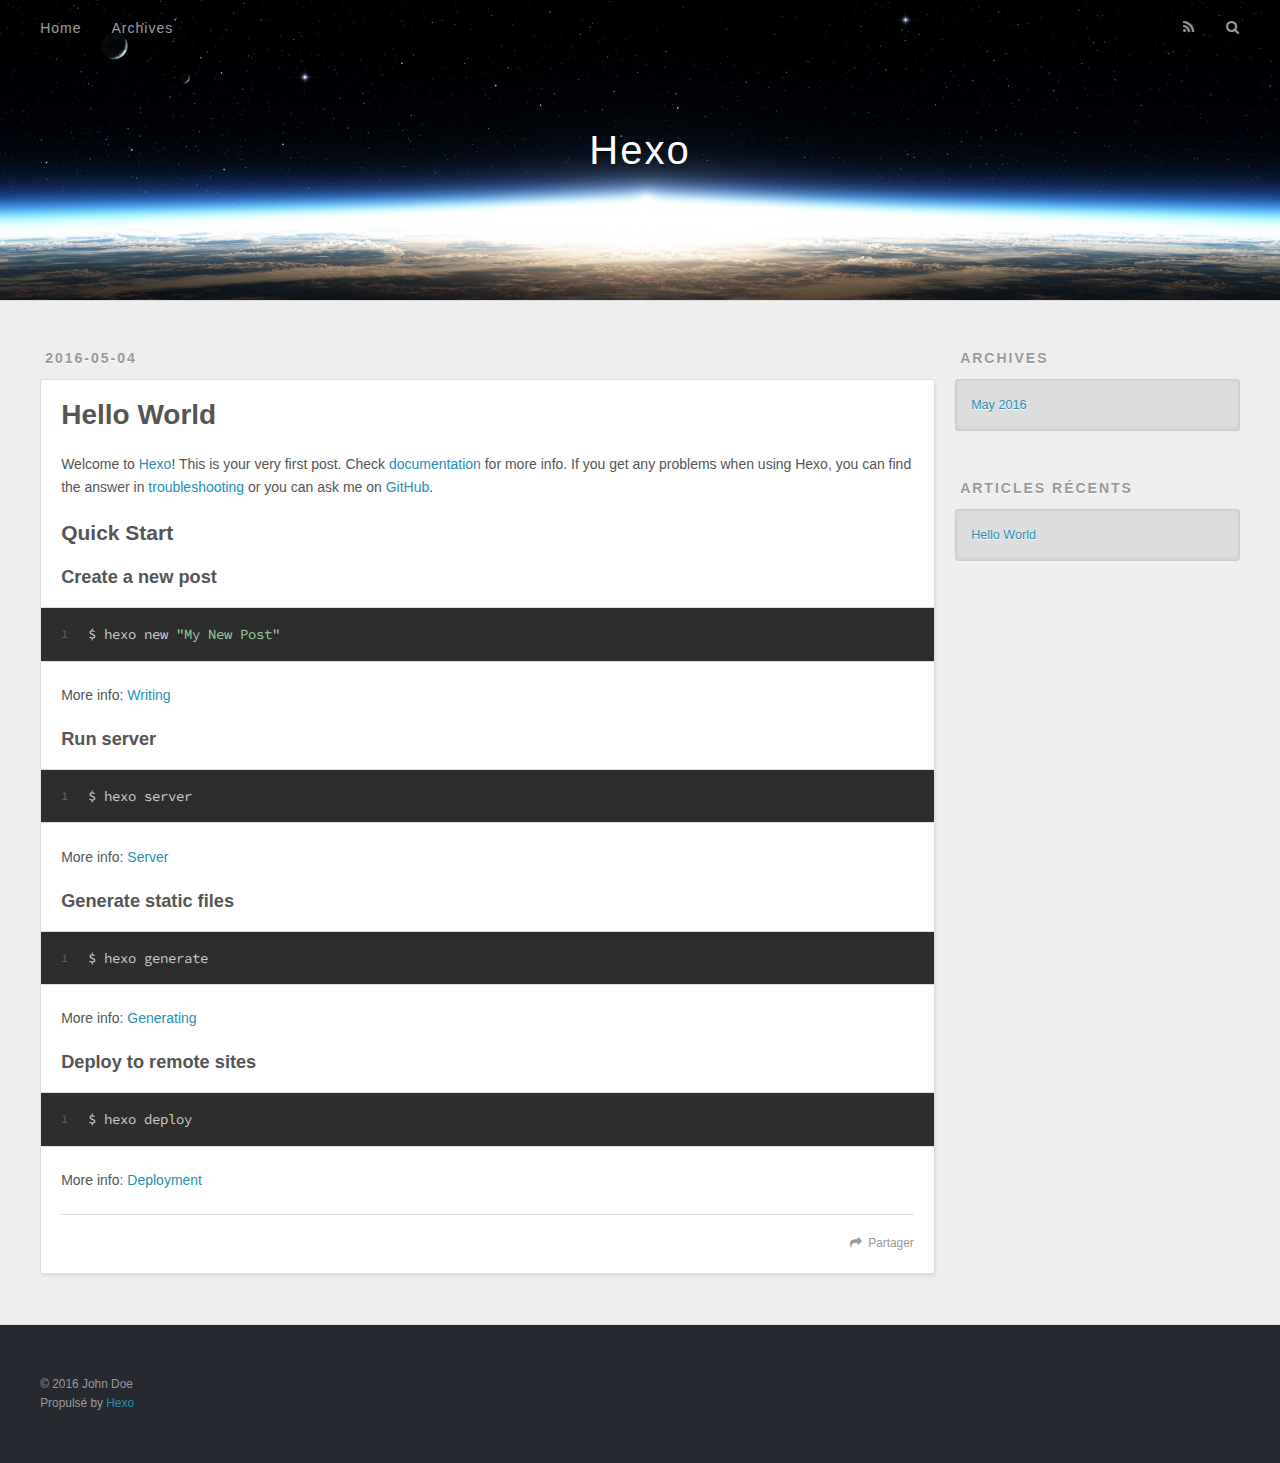
==== index.html @ 650a5515 "Site updated: 2016-05-29 15:48:49" ====
<!DOCTYPE html>
<html>
<head>
  <meta charset="utf-8">
  
  <title>Hexo</title>
  <meta name="viewport" content="width=device-width, initial-scale=1, maximum-scale=1">
  <meta name="description">
<meta property="og:type" content="website">
<meta property="og:title" content="Hexo">
<meta property="og:url" content="http://yoursite.com/index.html">
<meta property="og:site_name" content="Hexo">
<meta property="og:description">
<meta name="twitter:card" content="summary">
<meta name="twitter:title" content="Hexo">
<meta name="twitter:description">
  
    <link rel="alternate" href="/atom.xml" title="Hexo" type="application/atom+xml">
  
  
    <link rel="icon" href="/favicon.png">
  
  
    <link href="//fonts.googleapis.com/css?family=Source+Code+Pro" rel="stylesheet" type="text/css">
  
  <link rel="stylesheet" href="/css/style.css">
  

</head>

<body>
  <div id="container">
    <div id="wrap">
      <header id="header">
  <div id="banner"></div>
  <div id="header-outer" class="outer">
    <div id="header-title" class="inner">
      <h1 id="logo-wrap">
        <a href="/" id="logo">Hexo</a>
      </h1>
      
    </div>
    <div id="header-inner" class="inner">
      <nav id="main-nav">
        <a id="main-nav-toggle" class="nav-icon"></a>
        
          <a class="main-nav-link" href="/">Home</a>
        
          <a class="main-nav-link" href="/archives">Archives</a>
        
      </nav>
      <nav id="sub-nav">
        
          <a id="nav-rss-link" class="nav-icon" href="/atom.xml" title="Flux RSS"></a>
        
        <a id="nav-search-btn" class="nav-icon" title="Rechercher"></a>
      </nav>
      <div id="search-form-wrap">
        <form action="//google.com/search" method="get" accept-charset="UTF-8" class="search-form"><input type="search" name="q" results="0" class="search-form-input" placeholder="Search"><button type="submit" class="search-form-submit">&#xF002;</button><input type="hidden" name="sitesearch" value="http://yoursite.com"></form>
      </div>
    </div>
  </div>
</header>
      <div class="outer">
        <section id="main">
  
    <article id="post-hello-world" class="article article-type-post" itemscope itemprop="blogPost">
  <div class="article-meta">
    <a href="/2016/05/04/hello-world/" class="article-date">
  <time datetime="2016-05-04T13:28:54.940Z" itemprop="datePublished">2016-05-04</time>
</a>
    
  </div>
  <div class="article-inner">
    
    
      <header class="article-header">
        
  
    <h1 itemprop="name">
      <a class="article-title" href="/2016/05/04/hello-world/">Hello World</a>
    </h1>
  

      </header>
    
    <div class="article-entry" itemprop="articleBody">
      
        <p>Welcome to <a href="https://hexo.io/" target="_blank" rel="external">Hexo</a>! This is your very first post. Check <a href="https://hexo.io/docs/" target="_blank" rel="external">documentation</a> for more info. If you get any problems when using Hexo, you can find the answer in <a href="https://hexo.io/docs/troubleshooting.html" target="_blank" rel="external">troubleshooting</a> or you can ask me on <a href="https://github.com/hexojs/hexo/issues" target="_blank" rel="external">GitHub</a>.</p>
<h2 id="Quick-Start"><a href="#Quick-Start" class="headerlink" title="Quick Start"></a>Quick Start</h2><h3 id="Create-a-new-post"><a href="#Create-a-new-post" class="headerlink" title="Create a new post"></a>Create a new post</h3><figure class="highlight bash"><table><tr><td class="gutter"><pre><span class="line">1</span><br></pre></td><td class="code"><pre><span class="line">$ hexo new <span class="string">"My New Post"</span></span><br></pre></td></tr></table></figure>
<p>More info: <a href="https://hexo.io/docs/writing.html" target="_blank" rel="external">Writing</a></p>
<h3 id="Run-server"><a href="#Run-server" class="headerlink" title="Run server"></a>Run server</h3><figure class="highlight bash"><table><tr><td class="gutter"><pre><span class="line">1</span><br></pre></td><td class="code"><pre><span class="line">$ hexo server</span><br></pre></td></tr></table></figure>
<p>More info: <a href="https://hexo.io/docs/server.html" target="_blank" rel="external">Server</a></p>
<h3 id="Generate-static-files"><a href="#Generate-static-files" class="headerlink" title="Generate static files"></a>Generate static files</h3><figure class="highlight bash"><table><tr><td class="gutter"><pre><span class="line">1</span><br></pre></td><td class="code"><pre><span class="line">$ hexo generate</span><br></pre></td></tr></table></figure>
<p>More info: <a href="https://hexo.io/docs/generating.html" target="_blank" rel="external">Generating</a></p>
<h3 id="Deploy-to-remote-sites"><a href="#Deploy-to-remote-sites" class="headerlink" title="Deploy to remote sites"></a>Deploy to remote sites</h3><figure class="highlight bash"><table><tr><td class="gutter"><pre><span class="line">1</span><br></pre></td><td class="code"><pre><span class="line">$ hexo deploy</span><br></pre></td></tr></table></figure>
<p>More info: <a href="https://hexo.io/docs/deployment.html" target="_blank" rel="external">Deployment</a></p>

      
    </div>
    <footer class="article-footer">
      <a data-url="http://yoursite.com/2016/05/04/hello-world/" data-id="ciosabc9r0000k8n1wrj9qst2" class="article-share-link">Partager</a>
      
      
    </footer>
  </div>
  
</article>


  

</section>
        
          <aside id="sidebar">
  
    

  
    

  
    
  
    
  <div class="widget-wrap">
    <h3 class="widget-title">Archives</h3>
    <div class="widget">
      <ul class="archive-list"><li class="archive-list-item"><a class="archive-list-link" href="/archives/2016/05/">May 2016</a></li></ul>
    </div>
  </div>


  
    
  <div class="widget-wrap">
    <h3 class="widget-title">Articles récents</h3>
    <div class="widget">
      <ul>
        
          <li>
            <a href="/2016/05/04/hello-world/">Hello World</a>
          </li>
        
      </ul>
    </div>
  </div>

  
</aside>
        
      </div>
      <footer id="footer">
  
  <div class="outer">
    <div id="footer-info" class="inner">
      &copy; 2016 John Doe<br>
      Propulsé by <a href="http://hexo.io/" target="_blank">Hexo</a>
    </div>
  </div>
</footer>
    </div>
    <nav id="mobile-nav">
  
    <a href="/" class="mobile-nav-link">Home</a>
  
    <a href="/archives" class="mobile-nav-link">Archives</a>
  
</nav>
    

<script src="//ajax.googleapis.com/ajax/libs/jquery/2.0.3/jquery.min.js"></script>


  <link rel="stylesheet" href="/fancybox/jquery.fancybox.css">
  <script src="/fancybox/jquery.fancybox.pack.js"></script>


<script src="/js/script.js"></script>

  </div>
</body>
</html>
---- css/style.css ----
body {
  width: 100%;
}
body:before,
body:after {
  content: "";
  display: table;
}
body:after {
  clear: both;
}
html,
body,
div,
span,
applet,
object,
iframe,
h1,
h2,
h3,
h4,
h5,
h6,
p,
blockquote,
pre,
a,
abbr,
acronym,
address,
big,
cite,
code,
del,
dfn,
em,
img,
ins,
kbd,
q,
s,
samp,
small,
strike,
strong,
sub,
sup,
tt,
var,
dl,
dt,
dd,
ol,
ul,
li,
fieldset,
form,
label,
legend,
table,
caption,
tbody,
tfoot,
thead,
tr,
th,
td {
  margin: 0;
  padding: 0;
  border: 0;
  outline: 0;
  font-weight: inherit;
  font-style: inherit;
  font-family: inherit;
  font-size: 100%;
  vertical-align: baseline;
}
body {
  line-height: 1;
  color: #000;
  background: #fff;
}
ol,
ul {
  list-style: none;
}
table {
  border-collapse: separate;
  border-spacing: 0;
  vertical-align: middle;
}
caption,
th,
td {
  text-align: left;
  font-weight: normal;
  vertical-align: middle;
}
a img {
  border: none;
}
input,
button {
  margin: 0;
  padding: 0;
}
input::-moz-focus-inner,
button::-moz-focus-inner {
  border: 0;
  padding: 0;
}
@font-face {
  font-family: FontAwesome;
  font-style: normal;
  font-weight: normal;
  src: url("fonts/fontawesome-webfont.eot?v=#4.0.3");
  src: url("fonts/fontawesome-webfont.eot?#iefix&v=#4.0.3") format("embedded-opentype"), url("fonts/fontawesome-webfont.woff?v=#4.0.3") format("woff"), url("fonts/fontawesome-webfont.ttf?v=#4.0.3") format("truetype"), url("fonts/fontawesome-webfont.svg#fontawesomeregular?v=#4.0.3") format("svg");
}
html,
body,
#container {
  height: 100%;
}
body {
  background: #eee;
  font: 14px "Helvetica Neue", Helvetica, Arial, sans-serif;
  -webkit-text-size-adjust: 100%;
}
.outer {
  max-width: 1220px;
  margin: 0 auto;
  padding: 0 20px;
}
.outer:before,
.outer:after {
  content: "";
  display: table;
}
.outer:after {
  clear: both;
}
.inner {
  display: inline;
  float: left;
  width: 98.33333333333333%;
  margin: 0 0.833333333333333%;
}
.left,
.alignleft {
  float: left;
}
.right,
.alignright {
  float: right;
}
.clear {
  clear: both;
}
#container {
  position: relative;
}
.mobile-nav-on {
  overflow: hidden;
}
#wrap {
  height: 100%;
  width: 100%;
  position: absolute;
  top: 0;
  left: 0;
  -webkit-transition: 0.2s ease-out;
  -moz-transition: 0.2s ease-out;
  -ms-transition: 0.2s ease-out;
  transition: 0.2s ease-out;
  z-index: 1;
  background: #eee;
}
.mobile-nav-on #wrap {
  left: 280px;
}
@media screen and (min-width: 768px) {
  #main {
    display: inline;
    float: left;
    width: 73.33333333333333%;
    margin: 0 0.833333333333333%;
  }
}
.article-date,
.article-category-link,
.archive-year,
.widget-title {
  text-decoration: none;
  text-transform: uppercase;
  letter-spacing: 2px;
  color: #999;
  margin-bottom: 1em;
  margin-left: 5px;
  line-height: 1em;
  text-shadow: 0 1px #fff;
  font-weight: bold;
}
.article-inner,
.archive-article-inner {
  background: #fff;
  -webkit-box-shadow: 1px 2px 3px #ddd;
  box-shadow: 1px 2px 3px #ddd;
  border: 1px solid #ddd;
  -webkit-border-radius: 3px;
  border-radius: 3px;
}
.article-entry h1,
.widget h1 {
  font-size: 2em;
}
.article-entry h2,
.widget h2 {
  font-size: 1.5em;
}
.article-entry h3,
.widget h3 {
  font-size: 1.3em;
}
.article-entry h4,
.widget h4 {
  font-size: 1.2em;
}
.article-entry h5,
.widget h5 {
  font-size: 1em;
}
.article-entry h6,
.widget h6 {
  font-size: 1em;
  color: #999;
}
.article-entry hr,
.widget hr {
  border: 1px dashed #ddd;
}
.article-entry strong,
.widget strong {
  font-weight: bold;
}
.article-entry em,
.widget em,
.article-entry cite,
.widget cite {
  font-style: italic;
}
.article-entry sup,
.widget sup,
.article-entry sub,
.widget sub {
  font-size: 0.75em;
  line-height: 0;
  position: relative;
  vertical-align: baseline;
}
.article-entry sup,
.widget sup {
  top: -0.5em;
}
.article-entry sub,
.widget sub {
  bottom: -0.2em;
}
.article-entry small,
.widget small {
  font-size: 0.85em;
}
.article-entry acronym,
.widget acronym,
.article-entry abbr,
.widget abbr {
  border-bottom: 1px dotted;
}
.article-entry ul,
.widget ul,
.article-entry ol,
.widget ol,
.article-entry dl,
.widget dl {
  margin: 0 20px;
  line-height: 1.6em;
}
.article-entry ul ul,
.widget ul ul,
.article-entry ol ul,
.widget ol ul,
.article-entry ul ol,
.widget ul ol,
.article-entry ol ol,
.widget ol ol {
  margin-top: 0;
  margin-bottom: 0;
}
.article-entry ul,
.widget ul {
  list-style: disc;
}
.article-entry ol,
.widget ol {
  list-style: decimal;
}
.article-entry dt,
.widget dt {
  font-weight: bold;
}
#header {
  height: 300px;
  position: relative;
  border-bottom: 1px solid #ddd;
}
#header:before,
#header:after {
  content: "";
  position: absolute;
  left: 0;
  right: 0;
  height: 40px;
}
#header:before {
  top: 0;
  background: -webkit-linear-gradient(rgba(0,0,0,0.2), transparent);
  background: -moz-linear-gradient(rgba(0,0,0,0.2), transparent);
  background: -ms-linear-gradient(rgba(0,0,0,0.2), transparent);
  background: linear-gradient(rgba(0,0,0,0.2), transparent);
}
#header:after {
  bottom: 0;
  background: -webkit-linear-gradient(transparent, rgba(0,0,0,0.2));
  background: -moz-linear-gradient(transparent, rgba(0,0,0,0.2));
  background: -ms-linear-gradient(transparent, rgba(0,0,0,0.2));
  background: linear-gradient(transparent, rgba(0,0,0,0.2));
}
#header-outer {
  height: 100%;
  position: relative;
}
#header-inner {
  position: relative;
  overflow: hidden;
}
#banner {
  position: absolute;
  top: 0;
  left: 0;
  width: 100%;
  height: 100%;
  background: url("images/banner.jpg") center #000;
  -webkit-background-size: cover;
  -moz-background-size: cover;
  background-size: cover;
  z-index: -1;
}
#header-title {
  text-align: center;
  height: 40px;
  position: absolute;
  top: 50%;
  left: 0;
  margin-top: -20px;
}
#logo,
#subtitle {
  text-decoration: none;
  color: #fff;
  font-weight: 300;
  text-shadow: 0 1px 4px rgba(0,0,0,0.3);
}
#logo {
  font-size: 40px;
  line-height: 40px;
  letter-spacing: 2px;
}
#subtitle {
  font-size: 16px;
  line-height: 16px;
  letter-spacing: 1px;
}
#subtitle-wrap {
  margin-top: 16px;
}
#main-nav {
  float: left;
  margin-left: -15px;
}
.nav-icon,
.main-nav-link {
  float: left;
  color: #fff;
  opacity: 0.6;
  text-decoration: none;
  text-shadow: 0 1px rgba(0,0,0,0.2);
  -webkit-transition: opacity 0.2s;
  -moz-transition: opacity 0.2s;
  -ms-transition: opacity 0.2s;
  transition: opacity 0.2s;
  display: block;
  padding: 20px 15px;
}
.nav-icon:hover,
.main-nav-link:hover {
  opacity: 1;
}
.nav-icon {
  font-family: FontAwesome;
  text-align: center;
  font-size: 14px;
  width: 14px;
  height: 14px;
  padding: 20px 15px;
  position: relative;
  cursor: pointer;
}
.main-nav-link {
  font-weight: 300;
  letter-spacing: 1px;
}
@media screen and (max-width: 479px) {
  .main-nav-link {
    display: none;
  }
}
#main-nav-toggle {
  display: none;
}
#main-nav-toggle:before {
  content: "\f0c9";
}
@media screen and (max-width: 479px) {
  #main-nav-toggle {
    display: block;
  }
}
#sub-nav {
  float: right;
  margin-right: -15px;
}
#nav-rss-link:before {
  content: "\f09e";
}
#nav-search-btn:before {
  content: "\f002";
}
#search-form-wrap {
  position: absolute;
  top: 15px;
  width: 150px;
  height: 30px;
  right: -150px;
  opacity: 0;
  -webkit-transition: 0.2s ease-out;
  -moz-transition: 0.2s ease-out;
  -ms-transition: 0.2s ease-out;
  transition: 0.2s ease-out;
}
#search-form-wrap.on {
  opacity: 1;
  right: 0;
}
@media screen and (max-width: 479px) {
  #search-form-wrap {
    width: 100%;
    right: -100%;
  }
}
.search-form {
  position: absolute;
  top: 0;
  left: 0;
  right: 0;
  background: #fff;
  padding: 5px 15px;
  -webkit-border-radius: 15px;
  border-radius: 15px;
  -webkit-box-shadow: 0 0 10px rgba(0,0,0,0.3);
  box-shadow: 0 0 10px rgba(0,0,0,0.3);
}
.search-form-input {
  border: none;
  background: none;
  color: #555;
  width: 100%;
  font: 13px "Helvetica Neue", Helvetica, Arial, sans-serif;
  outline: none;
}
.search-form-input::-webkit-search-results-decoration,
.search-form-input::-webkit-search-cancel-button {
  -webkit-appearance: none;
}
.search-form-submit {
  position: absolute;
  top: 50%;
  right: 10px;
  margin-top: -7px;
  font: 13px FontAwesome;
  border: none;
  background: none;
  color: #bbb;
  cursor: pointer;
}
.search-form-submit:hover,
.search-form-submit:focus {
  color: #777;
}
.article {
  margin: 50px 0;
}
.article-inner {
  overflow: hidden;
}
.article-meta:before,
.article-meta:after {
  content: "";
  display: table;
}
.article-meta:after {
  clear: both;
}
.article-date {
  float: left;
}
.article-category {
  float: left;
  line-height: 1em;
  color: #ccc;
  text-shadow: 0 1px #fff;
  margin-left: 8px;
}
.article-category:before {
  content: "\2022";
}
.article-category-link {
  margin: 0 12px 1em;
}
.article-header {
  padding: 20px 20px 0;
}
.article-title {
  text-decoration: none;
  font-size: 2em;
  font-weight: bold;
  color: #555;
  line-height: 1.1em;
  -webkit-transition: color 0.2s;
  -moz-transition: color 0.2s;
  -ms-transition: color 0.2s;
  transition: color 0.2s;
}
a.article-title:hover {
  color: #258fb8;
}
.article-entry {
  color: #555;
  padding: 0 20px;
}
.article-entry:before,
.article-entry:after {
  content: "";
  display: table;
}
.article-entry:after {
  clear: both;
}
.article-entry p,
.article-entry table {
  line-height: 1.6em;
  margin: 1.6em 0;
}
.article-entry h1,
.article-entry h2,
.article-entry h3,
.article-entry h4,
.article-entry h5,
.article-entry h6 {
  font-weight: bold;
}
.article-entry h1,
.article-entry h2,
.article-entry h3,
.article-entry h4,
.article-entry h5,
.article-entry h6 {
  line-height: 1.1em;
  margin: 1.1em 0;
}
.article-entry a {
  color: #258fb8;
  text-decoration: none;
}
.article-entry a:hover {
  text-decoration: underline;
}
.article-entry ul,
.article-entry ol,
.article-entry dl {
  margin-top: 1.6em;
  margin-bottom: 1.6em;
}
.article-entry img,
.article-entry video {
  max-width: 100%;
  height: auto;
  display: block;
  margin: auto;
}
.article-entry iframe {
  border: none;
}
.article-entry table {
  width: 100%;
  border-collapse: collapse;
  border-spacing: 0;
}
.article-entry th {
  font-weight: bold;
  border-bottom: 3px solid #ddd;
  padding-bottom: 0.5em;
}
.article-entry td {
  border-bottom: 1px solid #ddd;
  padding: 10px 0;
}
.article-entry blockquote {
  font-family: Georgia, "Times New Roman", serif;
  font-size: 1.4em;
  margin: 1.6em 20px;
  text-align: center;
}
.article-entry blockquote footer {
  font-size: 14px;
  margin: 1.6em 0;
  font-family: "Helvetica Neue", Helvetica, Arial, sans-serif;
}
.article-entry blockquote footer cite:before {
  content: "—";
  padding: 0 0.5em;
}
.article-entry .pullquote {
  text-align: left;
  width: 45%;
  margin: 0;
}
.article-entry .pullquote.left {
  margin-left: 0.5em;
  margin-right: 1em;
}
.article-entry .pullquote.right {
  margin-right: 0.5em;
  margin-left: 1em;
}
.article-entry .caption {
  color: #999;
  display: block;
  font-size: 0.9em;
  margin-top: 0.5em;
  position: relative;
  text-align: center;
}
.article-entry .video-container {
  position: relative;
  padding-top: 56.25%;
  height: 0;
  overflow: hidden;
}
.article-entry .video-container iframe,
.article-entry .video-container object,
.article-entry .video-container embed {
  position: absolute;
  top: 0;
  left: 0;
  width: 100%;
  height: 100%;
  margin-top: 0;
}
.article-more-link a {
  display: inline-block;
  line-height: 1em;
  padding: 6px 15px;
  -webkit-border-radius: 15px;
  border-radius: 15px;
  background: #eee;
  color: #999;
  text-shadow: 0 1px #fff;
  text-decoration: none;
}
.article-more-link a:hover {
  background: #258fb8;
  color: #fff;
  text-decoration: none;
  text-shadow: 0 1px #1e7293;
}
.article-footer {
  font-size: 0.85em;
  line-height: 1.6em;
  border-top: 1px solid #ddd;
  padding-top: 1.6em;
  margin: 0 20px 20px;
}
.article-footer:before,
.article-footer:after {
  content: "";
  display: table;
}
.article-footer:after {
  clear: both;
}
.article-footer a {
  color: #999;
  text-decoration: none;
}
.article-footer a:hover {
  color: #555;
}
.article-tag-list-item {
  float: left;
  margin-right: 10px;
}
.article-tag-list-link:before {
  content: "#";
}
.article-comment-link {
  float: right;
}
.article-comment-link:before {
  content: "\f075";
  font-family: FontAwesome;
  padding-right: 8px;
}
.article-share-link {
  cursor: pointer;
  float: right;
  margin-left: 20px;
}
.article-share-link:before {
  content: "\f064";
  font-family: FontAwesome;
  padding-right: 6px;
}
#article-nav {
  position: relative;
}
#article-nav:before,
#article-nav:after {
  content: "";
  display: table;
}
#article-nav:after {
  clear: both;
}
@media screen and (min-width: 768px) {
  #article-nav {
    margin: 50px 0;
  }
  #article-nav:before {
    width: 8px;
    height: 8px;
    position: absolute;
    top: 50%;
    left: 50%;
    margin-top: -4px;
    margin-left: -4px;
    content: "";
    -webkit-border-radius: 50%;
    border-radius: 50%;
    background: #ddd;
    -webkit-box-shadow: 0 1px 2px #fff;
    box-shadow: 0 1px 2px #fff;
  }
}
.article-nav-link-wrap {
  text-decoration: none;
  text-shadow: 0 1px #fff;
  color: #999;
  -webkit-box-sizing: border-box;
  -moz-box-sizing: border-box;
  box-sizing: border-box;
  margin-top: 50px;
  text-align: center;
  display: block;
}
.article-nav-link-wrap:hover {
  color: #555;
}
@media screen and (min-width: 768px) {
  .article-nav-link-wrap {
    width: 50%;
    margin-top: 0;
  }
}
@media screen and (min-width: 768px) {
  #article-nav-newer {
    float: left;
    text-align: right;
    padding-right: 20px;
  }
}
@media screen and (min-width: 768px) {
  #article-nav-older {
    float: right;
    text-align: left;
    padding-left: 20px;
  }
}
.article-nav-caption {
  text-transform: uppercase;
  letter-spacing: 2px;
  color: #ddd;
  line-height: 1em;
  font-weight: bold;
}
#article-nav-newer .article-nav-caption {
  margin-right: -2px;
}
.article-nav-title {
  font-size: 0.85em;
  line-height: 1.6em;
  margin-top: 0.5em;
}
.article-share-box {
  position: absolute;
  display: none;
  background: #fff;
  -webkit-box-shadow: 1px 2px 10px rgba(0,0,0,0.2);
  box-shadow: 1px 2px 10px rgba(0,0,0,0.2);
  -webkit-border-radius: 3px;
  border-radius: 3px;
  margin-left: -145px;
  overflow: hidden;
  z-index: 1;
}
.article-share-box.on {
  display: block;
}
.article-share-input {
  width: 100%;
  background: none;
  -webkit-box-sizing: border-box;
  -moz-box-sizing: border-box;
  box-sizing: border-box;
  font: 14px "Helvetica Neue", Helvetica, Arial, sans-serif;
  padding: 0 15px;
  color: #555;
  outline: none;
  border: 1px solid #ddd;
  -webkit-border-radius: 3px 3px 0 0;
  border-radius: 3px 3px 0 0;
  height: 36px;
  line-height: 36px;
}
.article-share-links {
  background: #eee;
}
.article-share-links:before,
.article-share-links:after {
  content: "";
  display: table;
}
.article-share-links:after {
  clear: both;
}
.article-share-twitter,
.article-share-facebook,
.article-share-pinterest,
.article-share-google {
  width: 50px;
  height: 36px;
  display: block;
  float: left;
  position: relative;
  color: #999;
  text-shadow: 0 1px #fff;
}
.article-share-twitter:before,
.article-share-facebook:before,
.article-share-pinterest:before,
.article-share-google:before {
  font-size: 20px;
  font-family: FontAwesome;
  width: 20px;
  height: 20px;
  position: absolute;
  top: 50%;
  left: 50%;
  margin-top: -10px;
  margin-left: -10px;
  text-align: center;
}
.article-share-twitter:hover,
.article-share-facebook:hover,
.article-share-pinterest:hover,
.article-share-google:hover {
  color: #fff;
}
.article-share-twitter:before {
  content: "\f099";
}
.article-share-twitter:hover {
  background: #00aced;
  text-shadow: 0 1px #008abe;
}
.article-share-facebook:before {
  content: "\f09a";
}
.article-share-facebook:hover {
  background: #3b5998;
  text-shadow: 0 1px #2f477a;
}
.article-share-pinterest:before {
  content: "\f0d2";
}
.article-share-pinterest:hover {
  background: #cb2027;
  text-shadow: 0 1px #a21a1f;
}
.article-share-google:before {
  content: "\f0d5";
}
.article-share-google:hover {
  background: #dd4b39;
  text-shadow: 0 1px #be3221;
}
.article-gallery {
  background: #000;
  position: relative;
}
.article-gallery-photos {
  position: relative;
  overflow: hidden;
}
.article-gallery-img {
  display: none;
  max-width: 100%;
}
.article-gallery-img:first-child {
  display: block;
}
.article-gallery-img.loaded {
  position: absolute;
  display: block;
}
.article-gallery-img img {
  display: block;
  max-width: 100%;
  margin: 0 auto;
}
#comments {
  background: #fff;
  -webkit-box-shadow: 1px 2px 3px #ddd;
  box-shadow: 1px 2px 3px #ddd;
  padding: 20px;
  border: 1px solid #ddd;
  -webkit-border-radius: 3px;
  border-radius: 3px;
  margin: 50px 0;
}
#comments a {
  color: #258fb8;
}
.archives-wrap {
  margin: 50px 0;
}
.archives:before,
.archives:after {
  content: "";
  display: table;
}
.archives:after {
  clear: both;
}
.archive-year-wrap {
  margin-bottom: 1em;
}
.archives {
  -webkit-column-gap: 10px;
  -moz-column-gap: 10px;
  column-gap: 10px;
}
@media screen and (min-width: 480px) and (max-width: 767px) {
  .archives {
    -webkit-column-count: 2;
    -moz-column-count: 2;
    column-count: 2;
  }
}
@media screen and (min-width: 768px) {
  .archives {
    -webkit-column-count: 3;
    -moz-column-count: 3;
    column-count: 3;
  }
}
.archive-article {
  -webkit-column-break-inside: avoid;
  page-break-inside: avoid;
  overflow: hidden;
  break-inside: avoid-column;
}
.archive-article-inner {
  padding: 10px;
  margin-bottom: 15px;
}
.archive-article-title {
  text-decoration: none;
  font-weight: bold;
  color: #555;
  -webkit-transition: color 0.2s;
  -moz-transition: color 0.2s;
  -ms-transition: color 0.2s;
  transition: color 0.2s;
  line-height: 1.6em;
}
.archive-article-title:hover {
  color: #258fb8;
}
.archive-article-footer {
  margin-top: 1em;
}
.archive-article-date {
  color: #999;
  text-decoration: none;
  font-size: 0.85em;
  line-height: 1em;
  margin-bottom: 0.5em;
  display: block;
}
#page-nav {
  margin: 50px auto;
  background: #fff;
  -webkit-box-shadow: 1px 2px 3px #ddd;
  box-shadow: 1px 2px 3px #ddd;
  border: 1px solid #ddd;
  -webkit-border-radius: 3px;
  border-radius: 3px;
  text-align: center;
  color: #999;
  overflow: hidden;
}
#page-nav:before,
#page-nav:after {
  content: "";
  display: table;
}
#page-nav:after {
  clear: both;
}
#page-nav a,
#page-nav span {
  padding: 10px 20px;
  line-height: 1;
  height: 2ex;
}
#page-nav a {
  color: #999;
  text-decoration: none;
}
#page-nav a:hover {
  background: #999;
  color: #fff;
}
#page-nav .prev {
  float: left;
}
#page-nav .next {
  float: right;
}
#page-nav .page-number {
  display: inline-block;
}
@media screen and (max-width: 479px) {
  #page-nav .page-number {
    display: none;
  }
}
#page-nav .current {
  color: #555;
  font-weight: bold;
}
#page-nav .space {
  color: #ddd;
}
#footer {
  background: #262a30;
  padding: 50px 0;
  border-top: 1px solid #ddd;
  color: #999;
}
#footer a {
  color: #258fb8;
  text-decoration: none;
}
#footer a:hover {
  text-decoration: underline;
}
#footer-info {
  line-height: 1.6em;
  font-size: 0.85em;
}
.article-entry pre,
.article-entry .highlight {
  background: #2d2d2d;
  margin: 0 -20px;
  padding: 15px 20px;
  border-style: solid;
  border-color: #ddd;
  border-width: 1px 0;
  overflow: auto;
  color: #ccc;
  line-height: 22.400000000000002px;
}
.article-entry .highlight .gutter pre,
.article-entry .gist .gist-file .gist-data .line-numbers {
  color: #666;
  font-size: 0.85em;
}
.article-entry pre,
.article-entry code {
  font-family: "Source Code Pro", Consolas, Monaco, Menlo, Consolas, monospace;
}
.article-entry code {
  background: #eee;
  text-shadow: 0 1px #fff;
  padding: 0 0.3em;
}
.article-entry pre code {
  background: none;
  text-shadow: none;
  padding: 0;
}
.article-entry .highlight pre {
  border: none;
  margin: 0;
  padding: 0;
}
.article-entry .highlight table {
  margin: 0;
  width: auto;
}
.article-entry .highlight td {
  border: none;
  padding: 0;
}
.article-entry .highlight figcaption {
  font-size: 0.85em;
  color: #999;
  line-height: 1em;
  margin-bottom: 1em;
}
.article-entry .highlight figcaption:before,
.article-entry .highlight figcaption:after {
  content: "";
  display: table;
}
.article-entry .highlight figcaption:after {
  clear: both;
}
.article-entry .highlight figcaption a {
  float: right;
}
.article-entry .highlight .gutter pre {
  text-align: right;
  padding-right: 20px;
}
.article-entry .highlight .line {
  height: 22.400000000000002px;
}
.article-entry .highlight .line.marked {
  background: #515151;
}
.article-entry .gist {
  margin: 0 -20px;
  border-style: solid;
  border-color: #ddd;
  border-width: 1px 0;
  background: #2d2d2d;
  padding: 15px 20px 15px 0;
}
.article-entry .gist .gist-file {
  border: none;
  font-family: "Source Code Pro", Consolas, Monaco, Menlo, Consolas, monospace;
  margin: 0;
}
.article-entry .gist .gist-file .gist-data {
  background: none;
  border: none;
}
.article-entry .gist .gist-file .gist-data .line-numbers {
  background: none;
  border: none;
  padding: 0 20px 0 0;
}
.article-entry .gist .gist-file .gist-data .line-data {
  padding: 0 !important;
}
.article-entry .gist .gist-file .highlight {
  margin: 0;
  padding: 0;
  border: none;
}
.article-entry .gist .gist-file .gist-meta {
  background: #2d2d2d;
  color: #999;
  font: 0.85em "Helvetica Neue", Helvetica, Arial, sans-serif;
  text-shadow: 0 0;
  padding: 0;
  margin-top: 1em;
  margin-left: 20px;
}
.article-entry .gist .gist-file .gist-meta a {
  color: #258fb8;
  font-weight: normal;
}
.article-entry .gist .gist-file .gist-meta a:hover {
  text-decoration: underline;
}
pre .comment,
pre .title {
  color: #999;
}
pre .variable,
pre .attribute,
pre .tag,
pre .regexp,
pre .ruby .constant,
pre .xml .tag .title,
pre .xml .pi,
pre .xml .doctype,
pre .html .doctype,
pre .css .id,
pre .css .class,
pre .css .pseudo {
  color: #f2777a;
}
pre .number,
pre .preprocessor,
pre .built_in,
pre .literal,
pre .params,
pre .constant {
  color: #f99157;
}
pre .class,
pre .ruby .class .title,
pre .css .rules .attribute {
  color: #9c9;
}
pre .string,
pre .value,
pre .inheritance,
pre .header,
pre .ruby .symbol,
pre .xml .cdata {
  color: #9c9;
}
pre .css .hexcolor {
  color: #6cc;
}
pre .function,
pre .python .decorator,
pre .python .title,
pre .ruby .function .title,
pre .ruby .title .keyword,
pre .perl .sub,
pre .javascript .title,
pre .coffeescript .title {
  color: #69c;
}
pre .keyword,
pre .javascript .function {
  color: #c9c;
}
@media screen and (max-width: 479px) {
  #mobile-nav {
    position: absolute;
    top: 0;
    left: 0;
    width: 280px;
    height: 100%;
    background: #191919;
    border-right: 1px solid #fff;
  }
}
@media screen and (max-width: 479px) {
  .mobile-nav-link {
    display: block;
    color: #999;
    text-decoration: none;
    padding: 15px 20px;
    font-weight: bold;
  }
  .mobile-nav-link:hover {
    color: #fff;
  }
}
@media screen and (min-width: 768px) {
  #sidebar {
    display: inline;
    float: left;
    width: 23.333333333333332%;
    margin: 0 0.833333333333333%;
  }
}
.widget-wrap {
  margin: 50px 0;
}
.widget {
  color: #777;
  text-shadow: 0 1px #fff;
  background: #ddd;
  -webkit-box-shadow: 0 -1px 4px #ccc inset;
  box-shadow: 0 -1px 4px #ccc inset;
  border: 1px solid #ccc;
  padding: 15px;
  -webkit-border-radius: 3px;
  border-radius: 3px;
}
.widget a {
  color: #258fb8;
  text-decoration: none;
}
.widget a:hover {
  text-decoration: underline;
}
.widget ul ul,
.widget ol ul,
.widget dl ul,
.widget ul ol,
.widget ol ol,
.widget dl ol,
.widget ul dl,
.widget ol dl,
.widget dl dl {
  margin-left: 15px;
  list-style: disc;
}
.widget {
  line-height: 1.6em;
  word-wrap: break-word;
  font-size: 0.9em;
}
.widget ul,
.widget ol {
  list-style: none;
  margin: 0;
}
.widget ul ul,
.widget ol ul,
.widget ul ol,
.widget ol ol {
  margin: 0 20px;
}
.widget ul ul,
.widget ol ul {
  list-style: disc;
}
.widget ul ol,
.widget ol ol {
  list-style: decimal;
}
.category-list-count,
.tag-list-count,
.archive-list-count {
  padding-left: 5px;
  color: #999;
  font-size: 0.85em;
}
.category-list-count:before,
.tag-list-count:before,
.archive-list-count:before {
  content: "(";
}
.category-list-count:after,
.tag-list-count:after,
.archive-list-count:after {
  content: ")";
}
.tagcloud a {
  margin-right: 5px;
  display: inline-block;
}
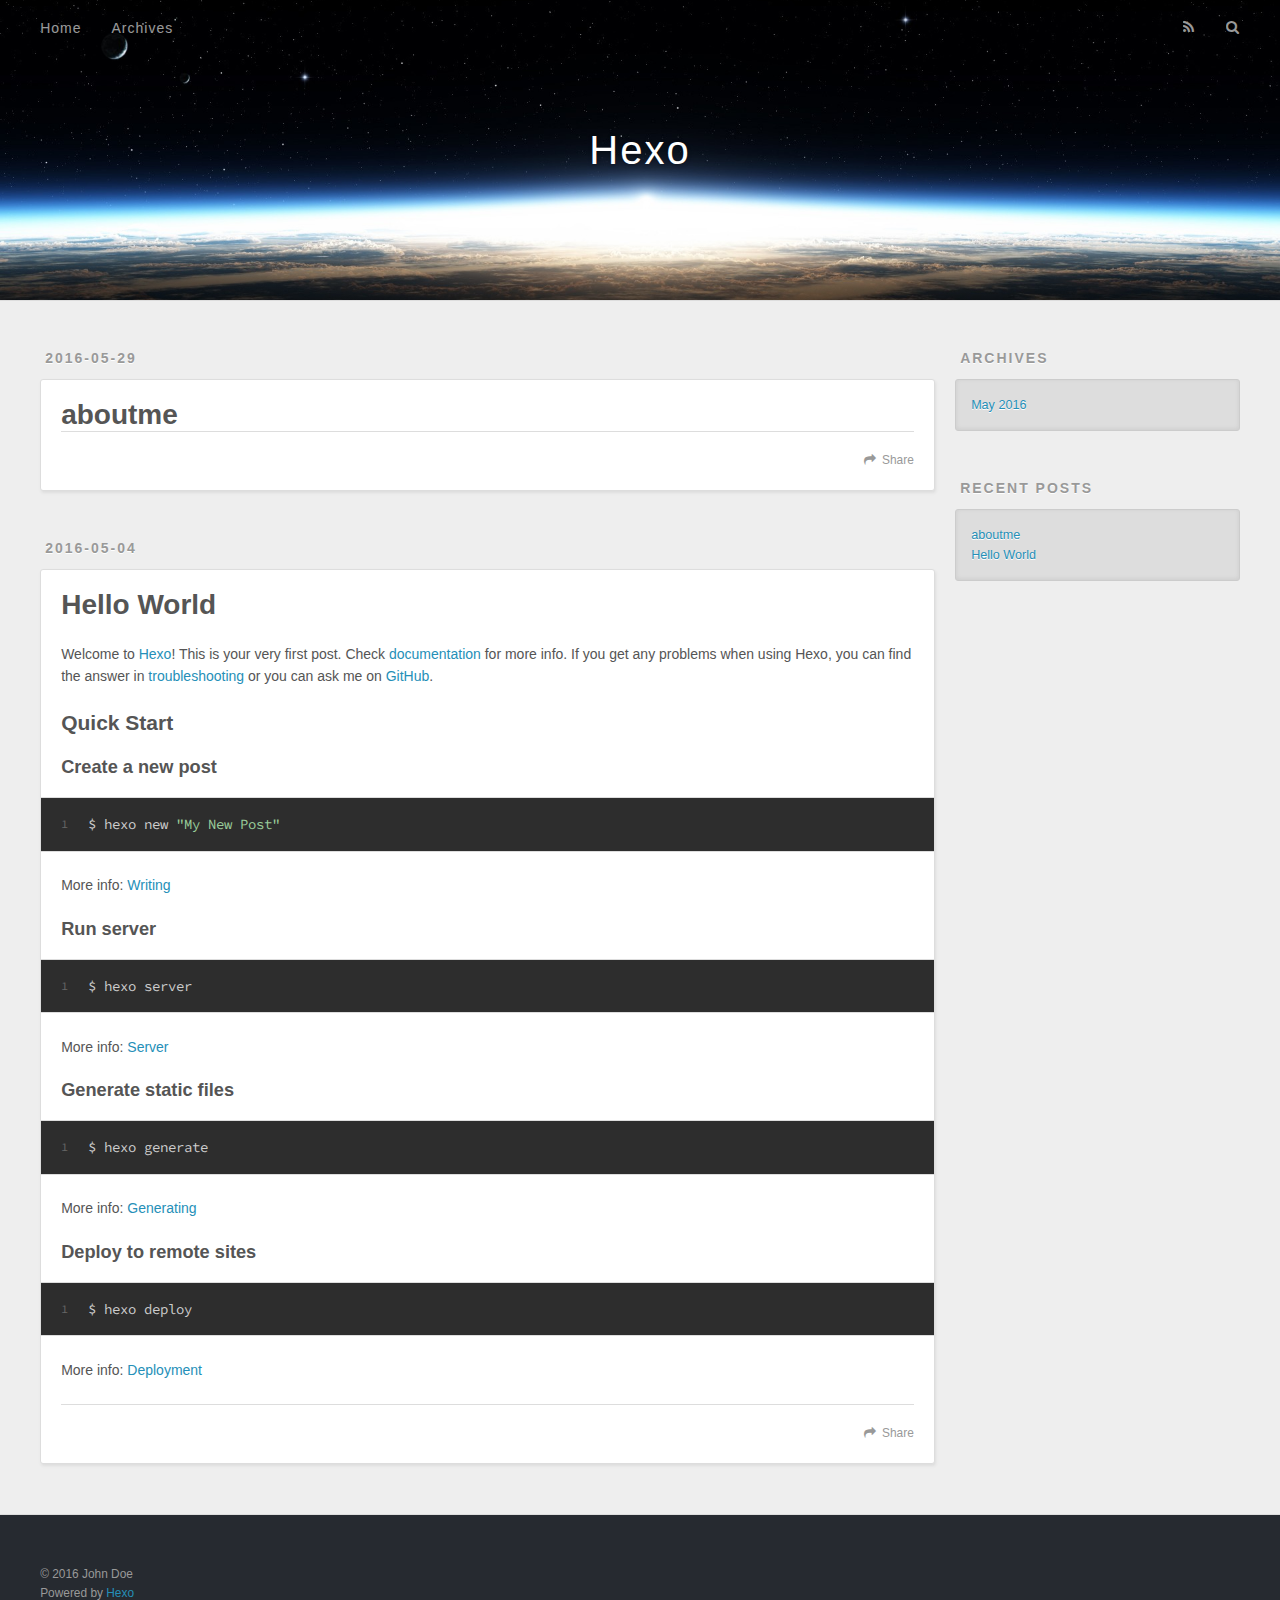
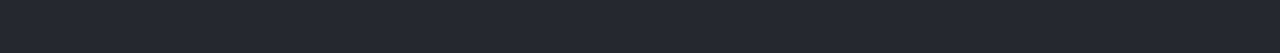
==== commit 8d129185: "Site updated: 2016-05-29 16:25:55" ====
--- a/index.html
+++ b/index.html
@@ -51,9 +51,9 @@
       </nav>
       <nav id="sub-nav">
         
-          <a id="nav-rss-link" class="nav-icon" href="/atom.xml" title="Flux RSS"></a>
-        
-        <a id="nav-search-btn" class="nav-icon" title="Rechercher"></a>
+          <a id="nav-rss-link" class="nav-icon" href="/atom.xml" title="RSS Feed"></a>
+        
+        <a id="nav-search-btn" class="nav-icon" title="Search"></a>
       </nav>
       <div id="search-form-wrap">
         <form action="//google.com/search" method="get" accept-charset="UTF-8" class="search-form"><input type="search" name="q" results="0" class="search-form-input" placeholder="Search"><button type="submit" class="search-form-submit">&#xF002;</button><input type="hidden" name="sitesearch" value="http://yoursite.com"></form>
@@ -63,6 +63,42 @@
 </header>
       <div class="outer">
         <section id="main">
+  
+    <article id="post-aboutme" class="article article-type-post" itemscope itemprop="blogPost">
+  <div class="article-meta">
+    <a href="/2016/05/29/aboutme/" class="article-date">
+  <time datetime="2016-05-29T08:21:23.000Z" itemprop="datePublished">2016-05-29</time>
+</a>
+    
+  </div>
+  <div class="article-inner">
+    
+    
+      <header class="article-header">
+        
+  
+    <h1 itemprop="name">
+      <a class="article-title" href="/2016/05/29/aboutme/">aboutme</a>
+    </h1>
+  
+
+      </header>
+    
+    <div class="article-entry" itemprop="articleBody">
+      
+        
+      
+    </div>
+    <footer class="article-footer">
+      <a data-url="http://yoursite.com/2016/05/29/aboutme/" data-id="ciosbn9c2000244n1w9oi7hce" class="article-share-link">Share</a>
+      
+      
+    </footer>
+  </div>
+  
+</article>
+
+
   
     <article id="post-hello-world" class="article article-type-post" itemscope itemprop="blogPost">
   <div class="article-meta">
@@ -99,7 +135,7 @@
       
     </div>
     <footer class="article-footer">
-      <a data-url="http://yoursite.com/2016/05/04/hello-world/" data-id="ciosabc9r0000k8n1wrj9qst2" class="article-share-link">Partager</a>
+      <a data-url="http://yoursite.com/2016/05/04/hello-world/" data-id="ciosbn9bn000044n12v3t8pjk" class="article-share-link">Share</a>
       
       
     </footer>
@@ -134,9 +170,13 @@
   
     
   <div class="widget-wrap">
-    <h3 class="widget-title">Articles récents</h3>
+    <h3 class="widget-title">Recent Posts</h3>
     <div class="widget">
       <ul>
+        
+          <li>
+            <a href="/2016/05/29/aboutme/">aboutme</a>
+          </li>
         
           <li>
             <a href="/2016/05/04/hello-world/">Hello World</a>
@@ -155,7 +195,7 @@
   <div class="outer">
     <div id="footer-info" class="inner">
       &copy; 2016 John Doe<br>
-      Propulsé by <a href="http://hexo.io/" target="_blank">Hexo</a>
+      Powered by <a href="http://hexo.io/" target="_blank">Hexo</a>
     </div>
   </div>
 </footer>
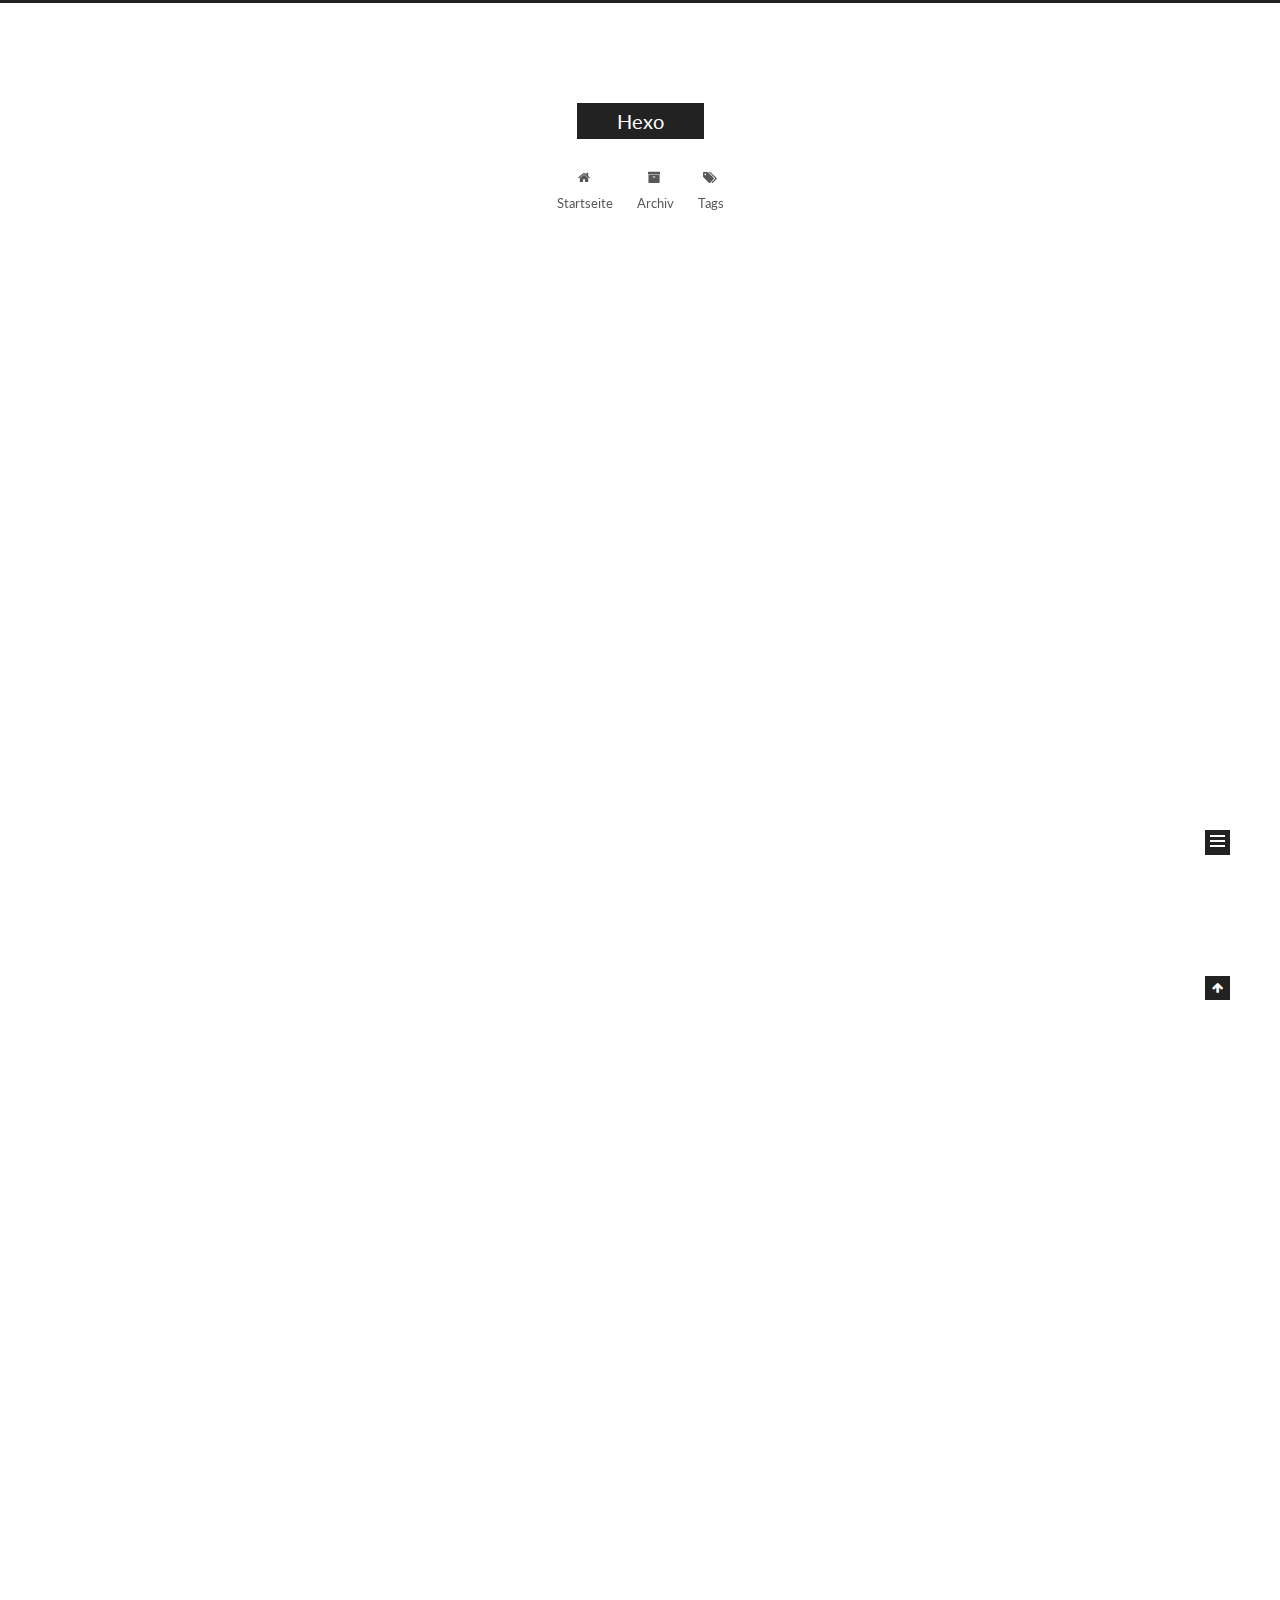
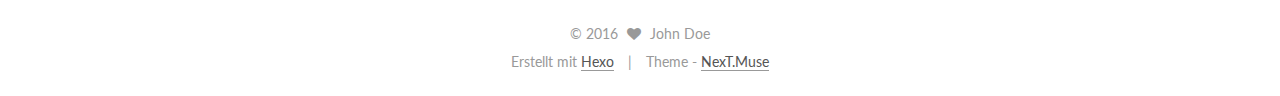
==== commit 16199591: "Site updated: 2016-05-29 16:50:45" ====
--- a/index.html
+++ b/index.html
@@ -1,11 +1,90 @@
-<!DOCTYPE html>
-<html>
+<!doctype html>
+
+
+
+  
+
+
+<html class="theme-next muse use-motion">
 <head>
-  <meta charset="utf-8">
-  
-  <title>Hexo</title>
-  <meta name="viewport" content="width=device-width, initial-scale=1, maximum-scale=1">
-  <meta name="description">
+  <meta charset="UTF-8"/>
+<meta http-equiv="X-UA-Compatible" content="IE=edge,chrome=1" />
+<meta name="viewport" content="width=device-width, initial-scale=1, maximum-scale=1"/>
+
+
+
+<meta http-equiv="Cache-Control" content="no-transform" />
+<meta http-equiv="Cache-Control" content="no-siteapp" />
+
+
+
+
+
+
+
+
+
+
+
+
+  
+  
+  <link href="/vendors/fancybox/source/jquery.fancybox.css?v=2.1.5" rel="stylesheet" type="text/css" />
+
+
+
+
+  
+  
+  
+  
+
+  
+    
+    
+  
+
+  
+
+  
+
+  
+
+  
+
+  
+    
+    
+    <link href="//fonts.googleapis.com/css?family=Lato:300,300italic,400,400italic,700,700italic&subset=latin,latin-ext" rel="stylesheet" type="text/css">
+  
+
+
+
+
+
+
+<link href="/vendors/font-awesome/css/font-awesome.min.css?v=4.4.0" rel="stylesheet" type="text/css" />
+
+<link href="/css/main.css?v=5.0.1" rel="stylesheet" type="text/css" />
+
+
+  <meta name="keywords" content="Hexo, NexT" />
+
+
+
+
+
+
+
+
+  <link rel="shortcut icon" type="image/x-icon" href="/favicon.ico?v=5.0.1" />
+
+
+
+
+
+
+<meta name="description">
 <meta property="og:type" content="website">
 <meta property="og:title" content="Hexo">
 <meta property="og:url" content="http://yoursite.com/index.html">
@@ -14,115 +93,284 @@
 <meta name="twitter:card" content="summary">
 <meta name="twitter:title" content="Hexo">
 <meta name="twitter:description">
-  
-    <link rel="alternate" href="/atom.xml" title="Hexo" type="application/atom+xml">
-  
-  
-    <link rel="icon" href="/favicon.png">
-  
-  
-    <link href="//fonts.googleapis.com/css?family=Source+Code+Pro" rel="stylesheet" type="text/css">
-  
-  <link rel="stylesheet" href="/css/style.css">
-  
-
+
+
+
+<script type="text/javascript" id="hexo.configuration">
+  var NexT = window.NexT || {};
+  var CONFIG = {
+    scheme: 'Muse',
+    sidebar: {"position":"left","display":"post"},
+    fancybox: true,
+    motion: true,
+    duoshuo: {
+      userId: 0,
+      author: 'Author'
+    }
+  };
+</script>
+
+  <title> Hexo </title>
 </head>
 
-<body>
-  <div id="container">
-    <div id="wrap">
-      <header id="header">
-  <div id="banner"></div>
-  <div id="header-outer" class="outer">
-    <div id="header-title" class="inner">
-      <h1 id="logo-wrap">
-        <a href="/" id="logo">Hexo</a>
-      </h1>
-      
-    </div>
-    <div id="header-inner" class="inner">
-      <nav id="main-nav">
-        <a id="main-nav-toggle" class="nav-icon"></a>
-        
-          <a class="main-nav-link" href="/">Home</a>
-        
-          <a class="main-nav-link" href="/archives">Archives</a>
-        
-      </nav>
-      <nav id="sub-nav">
-        
-          <a id="nav-rss-link" class="nav-icon" href="/atom.xml" title="RSS Feed"></a>
-        
-        <a id="nav-search-btn" class="nav-icon" title="Search"></a>
-      </nav>
-      <div id="search-form-wrap">
-        <form action="//google.com/search" method="get" accept-charset="UTF-8" class="search-form"><input type="search" name="q" results="0" class="search-form-input" placeholder="Search"><button type="submit" class="search-form-submit">&#xF002;</button><input type="hidden" name="sitesearch" value="http://yoursite.com"></form>
-      </div>
-    </div>
+<body itemscope itemtype="http://schema.org/WebPage" lang="">
+
+  
+
+
+
+
+
+
+
+
+
+
+  
+  
+    
+  
+
+  <div class="container one-collumn sidebar-position-left 
+   page-home 
+ ">
+    <div class="headband"></div>
+
+    <header id="header" class="header" itemscope itemtype="http://schema.org/WPHeader">
+      <div class="header-inner"><div class="site-meta ">
+  
+
+  <div class="custom-logo-site-title">
+    <a href="/"  class="brand" rel="start">
+      <span class="logo-line-before"><i></i></span>
+      <span class="site-title">Hexo</span>
+      <span class="logo-line-after"><i></i></span>
+    </a>
   </div>
-</header>
-      <div class="outer">
-        <section id="main">
-  
-    <article id="post-aboutme" class="article article-type-post" itemscope itemprop="blogPost">
-  <div class="article-meta">
-    <a href="/2016/05/29/aboutme/" class="article-date">
-  <time datetime="2016-05-29T08:21:23.000Z" itemprop="datePublished">2016-05-29</time>
-</a>
-    
-  </div>
-  <div class="article-inner">
-    
-    
-      <header class="article-header">
-        
-  
-    <h1 itemprop="name">
-      <a class="article-title" href="/2016/05/29/aboutme/">aboutme</a>
-    </h1>
-  
-
+  <p class="site-subtitle"></p>
+</div>
+
+<div class="site-nav-toggle">
+  <button>
+    <span class="btn-bar"></span>
+    <span class="btn-bar"></span>
+    <span class="btn-bar"></span>
+  </button>
+</div>
+
+<nav class="site-nav">
+  
+
+  
+    <ul id="menu" class="menu">
+      
+        
+        <li class="menu-item menu-item-home">
+          <a href="/" rel="section">
+            
+              <i class="menu-item-icon fa fa-fw fa-home"></i> <br />
+            
+            Startseite
+          </a>
+        </li>
+      
+        
+        <li class="menu-item menu-item-archives">
+          <a href="/archives" rel="section">
+            
+              <i class="menu-item-icon fa fa-fw fa-archive"></i> <br />
+            
+            Archiv
+          </a>
+        </li>
+      
+        
+        <li class="menu-item menu-item-tags">
+          <a href="/tags" rel="section">
+            
+              <i class="menu-item-icon fa fa-fw fa-tags"></i> <br />
+            
+            Tags
+          </a>
+        </li>
+      
+
+      
+    </ul>
+  
+
+  
+</nav>
+
+ </div>
+    </header>
+
+    <main id="main" class="main">
+      <div class="main-inner">
+        <div class="content-wrap">
+          <div id="content" class="content">
+            
+  <section id="posts" class="posts-expand">
+    
+      
+
+  
+  
+
+  
+  
+  
+
+  <article class="post post-type-normal " itemscope itemtype="http://schema.org/Article">
+
+    
+      <header class="post-header">
+
+        
+        
+          <h1 class="post-title" itemprop="name headline">
+            
+            
+              
+                
+                <a class="post-title-link" href="/2016/05/29/aboutme/" itemprop="url">
+                  aboutme
+                </a>
+              
+            
+          </h1>
+        
+
+        <div class="post-meta">
+          <span class="post-time">
+            <span class="post-meta-item-icon">
+              <i class="fa fa-calendar-o"></i>
+            </span>
+            <span class="post-meta-item-text">Veröffentlicht am</span>
+            <time itemprop="dateCreated" datetime="2016-05-29T16:21:23+08:00" content="2016-05-29">
+              2016-05-29
+            </time>
+          </span>
+
+          
+
+          
+            
+          
+
+          
+
+          
+          
+
+          
+        </div>
       </header>
     
-    <div class="article-entry" itemprop="articleBody">
-      
-        
-      
-    </div>
-    <footer class="article-footer">
-      <a data-url="http://yoursite.com/2016/05/29/aboutme/" data-id="ciosbn9c2000244n1w9oi7hce" class="article-share-link">Share</a>
-      
+
+
+    <div class="post-body" itemprop="articleBody">
+
+      
+      
+
+      
+        
+          
+            
+          
+        
+      
+    </div>
+
+    <div>
+      
+    </div>
+
+    <div>
+      
+    </div>
+
+    <footer class="post-footer">
+      
+
+      
+
+      
+      
+        <div class="post-eof"></div>
       
     </footer>
-  </div>
-  
-</article>
-
-
-  
-    <article id="post-hello-world" class="article article-type-post" itemscope itemprop="blogPost">
-  <div class="article-meta">
-    <a href="/2016/05/04/hello-world/" class="article-date">
-  <time datetime="2016-05-04T13:28:54.940Z" itemprop="datePublished">2016-05-04</time>
-</a>
-    
-  </div>
-  <div class="article-inner">
-    
-    
-      <header class="article-header">
-        
-  
-    <h1 itemprop="name">
-      <a class="article-title" href="/2016/05/04/hello-world/">Hello World</a>
-    </h1>
-  
-
+  </article>
+
+
+    
+      
+
+  
+  
+
+  
+  
+  
+
+  <article class="post post-type-normal " itemscope itemtype="http://schema.org/Article">
+
+    
+      <header class="post-header">
+
+        
+        
+          <h1 class="post-title" itemprop="name headline">
+            
+            
+              
+                
+                <a class="post-title-link" href="/2016/05/04/hello-world/" itemprop="url">
+                  Hello World
+                </a>
+              
+            
+          </h1>
+        
+
+        <div class="post-meta">
+          <span class="post-time">
+            <span class="post-meta-item-icon">
+              <i class="fa fa-calendar-o"></i>
+            </span>
+            <span class="post-meta-item-text">Veröffentlicht am</span>
+            <time itemprop="dateCreated" datetime="2016-05-04T21:28:54+08:00" content="2016-05-04">
+              2016-05-04
+            </time>
+          </span>
+
+          
+
+          
+            
+          
+
+          
+
+          
+          
+
+          
+        </div>
       </header>
     
-    <div class="article-entry" itemprop="articleBody">
-      
-        <p>Welcome to <a href="https://hexo.io/" target="_blank" rel="external">Hexo</a>! This is your very first post. Check <a href="https://hexo.io/docs/" target="_blank" rel="external">documentation</a> for more info. If you get any problems when using Hexo, you can find the answer in <a href="https://hexo.io/docs/troubleshooting.html" target="_blank" rel="external">troubleshooting</a> or you can ask me on <a href="https://github.com/hexojs/hexo/issues" target="_blank" rel="external">GitHub</a>.</p>
+
+
+    <div class="post-body" itemprop="articleBody">
+
+      
+      
+
+      
+        
+          
+            <p>Welcome to <a href="https://hexo.io/" target="_blank" rel="external">Hexo</a>! This is your very first post. Check <a href="https://hexo.io/docs/" target="_blank" rel="external">documentation</a> for more info. If you get any problems when using Hexo, you can find the answer in <a href="https://hexo.io/docs/troubleshooting.html" target="_blank" rel="external">troubleshooting</a> or you can ask me on <a href="https://github.com/hexojs/hexo/issues" target="_blank" rel="external">GitHub</a>.</p>
 <h2 id="Quick-Start"><a href="#Quick-Start" class="headerlink" title="Quick Start"></a>Quick Start</h2><h3 id="Create-a-new-post"><a href="#Create-a-new-post" class="headerlink" title="Create a new post"></a>Create a new post</h3><figure class="highlight bash"><table><tr><td class="gutter"><pre><span class="line">1</span><br></pre></td><td class="code"><pre><span class="line">$ hexo new <span class="string">"My New Post"</span></span><br></pre></td></tr></table></figure>
 <p>More info: <a href="https://hexo.io/docs/writing.html" target="_blank" rel="external">Writing</a></p>
 <h3 id="Run-server"><a href="#Run-server" class="headerlink" title="Run server"></a>Run server</h3><figure class="highlight bash"><table><tr><td class="gutter"><pre><span class="line">1</span><br></pre></td><td class="code"><pre><span class="line">$ hexo server</span><br></pre></td></tr></table></figure>
@@ -132,92 +380,219 @@
 <h3 id="Deploy-to-remote-sites"><a href="#Deploy-to-remote-sites" class="headerlink" title="Deploy to remote sites"></a>Deploy to remote sites</h3><figure class="highlight bash"><table><tr><td class="gutter"><pre><span class="line">1</span><br></pre></td><td class="code"><pre><span class="line">$ hexo deploy</span><br></pre></td></tr></table></figure>
 <p>More info: <a href="https://hexo.io/docs/deployment.html" target="_blank" rel="external">Deployment</a></p>
 
-      
-    </div>
-    <footer class="article-footer">
-      <a data-url="http://yoursite.com/2016/05/04/hello-world/" data-id="ciosbn9bn000044n12v3t8pjk" class="article-share-link">Share</a>
-      
+          
+        
+      
+    </div>
+
+    <div>
+      
+    </div>
+
+    <div>
+      
+    </div>
+
+    <footer class="post-footer">
+      
+
+      
+
+      
+      
+        <div class="post-eof"></div>
       
     </footer>
+  </article>
+
+
+    
+  </section>
+
+  
+
+
+          </div>
+          
+
+
+          
+
+        </div>
+        
+          
+  
+  <div class="sidebar-toggle">
+    <div class="sidebar-toggle-line-wrap">
+      <span class="sidebar-toggle-line sidebar-toggle-line-first"></span>
+      <span class="sidebar-toggle-line sidebar-toggle-line-middle"></span>
+      <span class="sidebar-toggle-line sidebar-toggle-line-last"></span>
+    </div>
   </div>
-  
-</article>
-
-
-  
-
-</section>
-        
-          <aside id="sidebar">
-  
-    
-
-  
-    
-
-  
-    
-  
-    
-  <div class="widget-wrap">
-    <h3 class="widget-title">Archives</h3>
-    <div class="widget">
-      <ul class="archive-list"><li class="archive-list-item"><a class="archive-list-link" href="/archives/2016/05/">May 2016</a></li></ul>
+
+  <aside id="sidebar" class="sidebar">
+    <div class="sidebar-inner">
+
+      
+
+      
+
+      <section class="site-overview sidebar-panel  sidebar-panel-active ">
+        <div class="site-author motion-element" itemprop="author" itemscope itemtype="http://schema.org/Person">
+          <img class="site-author-image" itemprop="image"
+               src="/images/avatar.gif"
+               alt="John Doe" />
+          <p class="site-author-name" itemprop="name">John Doe</p>
+          <p class="site-description motion-element" itemprop="description"></p>
+        </div>
+        <nav class="site-state motion-element">
+          <div class="site-state-item site-state-posts">
+            <a href="/archives">
+              <span class="site-state-item-count">2</span>
+              <span class="site-state-item-name">Artikel</span>
+            </a>
+          </div>
+
+          
+
+          
+
+        </nav>
+
+        
+
+        <div class="links-of-author motion-element">
+          
+        </div>
+
+        
+        
+
+        
+        
+
+      </section>
+
+      
+
+    </div>
+  </aside>
+
+
+        
+      </div>
+    </main>
+
+    <footer id="footer" class="footer">
+      <div class="footer-inner">
+        <div class="copyright" >
+  
+  &copy; 
+  <span itemprop="copyrightYear">2016</span>
+  <span class="with-love">
+    <i class="fa fa-heart"></i>
+  </span>
+  <span class="author" itemprop="copyrightHolder">John Doe</span>
+</div>
+
+<div class="powered-by">
+  Erstellt mit  <a class="theme-link" href="http://hexo.io">Hexo</a>
+</div>
+
+<div class="theme-info">
+  Theme -
+  <a class="theme-link" href="https://github.com/iissnan/hexo-theme-next">
+    NexT.Muse
+  </a>
+</div>
+
+        
+
+        
+      </div>
+    </footer>
+
+    <div class="back-to-top">
+      <i class="fa fa-arrow-up"></i>
     </div>
   </div>
 
-
-  
-    
-  <div class="widget-wrap">
-    <h3 class="widget-title">Recent Posts</h3>
-    <div class="widget">
-      <ul>
-        
-          <li>
-            <a href="/2016/05/29/aboutme/">aboutme</a>
-          </li>
-        
-          <li>
-            <a href="/2016/05/04/hello-world/">Hello World</a>
-          </li>
-        
-      </ul>
-    </div>
-  </div>
-
-  
-</aside>
-        
-      </div>
-      <footer id="footer">
-  
-  <div class="outer">
-    <div id="footer-info" class="inner">
-      &copy; 2016 John Doe<br>
-      Powered by <a href="http://hexo.io/" target="_blank">Hexo</a>
-    </div>
-  </div>
-</footer>
-    </div>
-    <nav id="mobile-nav">
-  
-    <a href="/" class="mobile-nav-link">Home</a>
-  
-    <a href="/archives" class="mobile-nav-link">Archives</a>
-  
-</nav>
-    
-
-<script src="//ajax.googleapis.com/ajax/libs/jquery/2.0.3/jquery.min.js"></script>
-
-
-  <link rel="stylesheet" href="/fancybox/jquery.fancybox.css">
-  <script src="/fancybox/jquery.fancybox.pack.js"></script>
-
-
-<script src="/js/script.js"></script>
-
-  </div>
+  
+
+<script type="text/javascript">
+  if (Object.prototype.toString.call(window.Promise) !== '[object Function]') {
+    window.Promise = null;
+  }
+</script>
+
+
+
+
+
+
+
+
+
+  
+
+
+
+  
+  <script type="text/javascript" src="/vendors/jquery/index.js?v=2.1.3"></script>
+
+  
+  <script type="text/javascript" src="/vendors/fastclick/lib/fastclick.min.js?v=1.0.6"></script>
+
+  
+  <script type="text/javascript" src="/vendors/jquery_lazyload/jquery.lazyload.js?v=1.9.7"></script>
+
+  
+  <script type="text/javascript" src="/vendors/velocity/velocity.min.js?v=1.2.1"></script>
+
+  
+  <script type="text/javascript" src="/vendors/velocity/velocity.ui.min.js?v=1.2.1"></script>
+
+  
+  <script type="text/javascript" src="/vendors/fancybox/source/jquery.fancybox.pack.js?v=2.1.5"></script>
+
+
+  
+
+
+  <script type="text/javascript" src="/js/src/utils.js?v=5.0.1"></script>
+
+  <script type="text/javascript" src="/js/src/motion.js?v=5.0.1"></script>
+
+
+
+  
+  
+
+  
+
+  
+
+
+  <script type="text/javascript" src="/js/src/bootstrap.js?v=5.0.1"></script>
+
+
+
+  
+
+
+
+  
+
+
+
+
+  
+  
+  
+
+  
+
+  
+
 </body>
-</html>+</html>
--- a/css/main.css
+++ b/css/main.css
@@ -0,0 +1,2182 @@
+/* normalize.css v3.0.2 | MIT License | git.io/normalize */
+html {
+  font-family: sans-serif; /* 1 */
+  -ms-text-size-adjust: 100%; /* 2 */
+  -webkit-text-size-adjust: 100%; /* 2 */
+}
+body {
+  margin: 0;
+}
+article,
+aside,
+details,
+figcaption,
+figure,
+footer,
+header,
+hgroup,
+main,
+menu,
+nav,
+section,
+summary {
+  display: block;
+}
+audio,
+canvas,
+progress,
+video {
+  display: inline-block; /* 1 */
+  vertical-align: baseline; /* 2 */
+}
+audio:not([controls]) {
+  display: none;
+  height: 0;
+}
+[hidden],
+template {
+  display: none;
+}
+a {
+  background-color: transparent;
+}
+a:active,
+a:hover {
+  outline: 0;
+}
+abbr[title] {
+  border-bottom: 1px dotted;
+}
+b,
+strong {
+  font-weight: bold;
+}
+dfn {
+  font-style: italic;
+}
+h1 {
+  font-size: 2em;
+  margin: 0.67em 0;
+}
+mark {
+  background: #ff0;
+  color: #000;
+}
+small {
+  font-size: 80%;
+}
+sub,
+sup {
+  font-size: 75%;
+  line-height: 0;
+  position: relative;
+  vertical-align: baseline;
+}
+sup {
+  top: -0.5em;
+}
+sub {
+  bottom: -0.25em;
+}
+img {
+  border: 0;
+}
+svg:not(:root) {
+  overflow: hidden;
+}
+figure {
+  margin: 1em 40px;
+}
+hr {
+  -moz-box-sizing: content-box;
+  box-sizing: content-box;
+  height: 0;
+}
+pre {
+  overflow: auto;
+}
+code,
+kbd,
+pre,
+samp {
+  font-family: monospace, monospace;
+  font-size: 1em;
+}
+button,
+input,
+optgroup,
+select,
+textarea {
+  color: inherit; /* 1 */
+  font: inherit; /* 2 */
+  margin: 0; /* 3 */
+}
+button {
+  overflow: visible;
+}
+button,
+select {
+  text-transform: none;
+}
+button,
+html input[type="button"],
+input[type="reset"],
+input[type="submit"] {
+  -webkit-appearance: button; /* 2 */
+  cursor: pointer; /* 3 */
+}
+button[disabled],
+html input[disabled] {
+  cursor: default;
+}
+button::-moz-focus-inner,
+input::-moz-focus-inner {
+  border: 0;
+  padding: 0;
+}
+input {
+  line-height: normal;
+}
+input[type="checkbox"],
+input[type="radio"] {
+  box-sizing: border-box; /* 1 */
+  padding: 0; /* 2 */
+}
+input[type="number"]::-webkit-inner-spin-button,
+input[type="number"]::-webkit-outer-spin-button {
+  height: auto;
+}
+input[type="search"] {
+  -webkit-appearance: textfield; /* 1 */
+  -moz-box-sizing: content-box;
+  -webkit-box-sizing: content-box; /* 2 */
+  box-sizing: content-box;
+}
+input[type="search"]::-webkit-search-cancel-button,
+input[type="search"]::-webkit-search-decoration {
+  -webkit-appearance: none;
+}
+fieldset {
+  border: 1px solid #c0c0c0;
+  margin: 0 2px;
+  padding: 0.35em 0.625em 0.75em;
+}
+legend {
+  border: 0; /* 1 */
+  padding: 0; /* 2 */
+}
+textarea {
+  overflow: auto;
+}
+optgroup {
+  font-weight: bold;
+}
+table {
+  border-collapse: collapse;
+  border-spacing: 0;
+}
+td,
+th {
+  padding: 0;
+}
+::selection {
+  background: #262a30;
+  color: #fff;
+}
+body {
+  position: relative;
+  font-family: 'Lato', "PingFang SC", "Microsoft YaHei", sans-serif;
+  font-size: 14px;
+  line-height: 2;
+  color: #555;
+  background: #fff;
+}
+@media (max-width: 767px) {
+  body {
+    padding-right: 0 !important;
+  }
+}
+@media (min-width: 768px) and (max-width: 991px) {
+  body {
+    padding-right: 0 !important;
+  }
+}
+@media (min-width: 1600px) {
+  body {
+    font-size: 16px;
+  }
+}
+h1,
+h2,
+h3,
+h4,
+h5,
+h6 {
+  margin: 0;
+  padding: 0;
+  font-weight: bold;
+  line-height: 1.5;
+  font-family: 'Lato', "PingFang SC", "Microsoft YaHei", sans-serif;
+}
+h2,
+h3,
+h4,
+h5,
+h6 {
+  margin: 20px 0 15px;
+}
+h1 {
+  font-size: 22px;
+}
+@media (max-width: 767px) {
+  h1 {
+    font-size: 18px;
+  }
+}
+h2 {
+  font-size: 20px;
+}
+@media (max-width: 767px) {
+  h2 {
+    font-size: 16px;
+  }
+}
+h3 {
+  font-size: 18px;
+}
+@media (max-width: 767px) {
+  h3 {
+    font-size: 14px;
+  }
+}
+h4 {
+  font-size: 16px;
+}
+@media (max-width: 767px) {
+  h4 {
+    font-size: 12px;
+  }
+}
+h5 {
+  font-size: 14px;
+}
+@media (max-width: 767px) {
+  h5 {
+    font-size: 10px;
+  }
+}
+h6 {
+  font-size: 12px;
+}
+@media (max-width: 767px) {
+  h6 {
+    font-size: 8px;
+  }
+}
+p {
+  margin: 0 0 25px 0;
+}
+a {
+  color: #555;
+  text-decoration: none;
+  border-bottom: 1px solid #999;
+  word-wrap: break-word;
+}
+a:hover {
+  color: #222;
+  border-bottom-color: #222;
+}
+ul {
+  list-style: none;
+}
+blockquote {
+  margin: 0;
+  padding: 0;
+}
+img {
+  display: block;
+  margin: auto;
+  max-width: 100%;
+  height: auto;
+}
+hr {
+  margin: 40px 0;
+  height: 3px;
+  border: none;
+  background-color: #ddd;
+  background-image: repeating-linear-gradient(-45deg, #fff, #fff 4px, transparent 4px, transparent 8px);
+}
+blockquote {
+  padding: 0 15px;
+  color: #666;
+  border-left: 4px solid #ddd;
+}
+blockquote cite::before {
+  content: "-";
+  padding: 0 5px;
+}
+dt {
+  font-weight: 700;
+}
+dd {
+  margin: 0;
+  padding: 0;
+}
+.text-left {
+  text-align: left;
+}
+.text-center {
+  text-align: center;
+}
+.text-right {
+  text-align: right;
+}
+.text-justify {
+  text-align: justify;
+}
+.text-nowrap {
+  white-space: nowrap;
+}
+.text-lowercase {
+  text-transform: lowercase;
+}
+.text-uppercase {
+  text-transform: uppercase;
+}
+.text-capitalize {
+  text-transform: capitalize;
+}
+.center-block {
+  display: block;
+  margin-left: auto;
+  margin-right: auto;
+}
+.clearfix:before,
+.clearfix:after {
+  content: " ";
+  display: table;
+}
+.clearfix:after {
+  clear: both;
+}
+.pullquote {
+  width: 45%;
+}
+.pullquote.left {
+  float: left;
+  margin-left: 5px;
+  margin-right: 10px;
+}
+.pullquote.right {
+  float: right;
+  margin-left: 10px;
+  margin-right: 5px;
+}
+.affix.affix.affix {
+  position: fixed;
+}
+.translation {
+  margin-top: -20px;
+  font-size: 14px;
+  color: #999;
+}
+.scrollbar-measure {
+  width: 100px;
+  height: 100px;
+  overflow: scroll;
+  position: absolute;
+  top: -9999px;
+}
+.use-motion .motion-element {
+  opacity: 0;
+}
+#local-search-input {
+  padding: 3px;
+  border: none;
+  text-indent: 14px;
+  border-radius: 0;
+  width: 140px;
+  outline: none;
+  border-bottom: 1px solid #999;
+  background: inherit;
+  opacity: 0.5;
+}
+#local-search-input:focus {
+  opacity: 1;
+}
+.search-icon {
+  position: absolute;
+  top: 9px;
+}
+table {
+  margin: 20px 0;
+  width: 100%;
+  border-collapse: collapse;
+  border-spacing: 0;
+  border: 1px solid #ddd;
+  font-size: 14px;
+  table-layout: fixed;
+  word-wrap: break-all;
+}
+table>tbody>tr:nth-of-type(odd) {
+  background-color: #f9f9f9;
+}
+table>tbody>tr:hover {
+  background-color: #f5f5f5;
+}
+caption,
+th,
+td {
+  padding: 8px;
+  text-align: left;
+  vertical-align: middle;
+  font-weight: normal;
+}
+th,
+td {
+  border-bottom: 3px solid #ddd;
+  border-right: 1px solid #eee;
+}
+th {
+  padding-bottom: 10px;
+  font-weight: 700;
+}
+td {
+  border-bottom-width: 1px;
+}
+html,
+body {
+  height: 100%;
+}
+.container {
+  position: relative;
+  min-height: 100%;
+}
+.header-inner {
+  margin: 0 auto;
+  padding: 100px 0 70px;
+  width: 700px;
+}
+@media (min-width: 1600px) {
+  .container .header-inner {
+    width: 900px;
+  }
+}
+.main {
+  padding-bottom: 150px;
+}
+.main-inner {
+  margin: 0 auto;
+  width: 700px;
+}
+@media (min-width: 1600px) {
+  .container .main-inner {
+    width: 900px;
+  }
+}
+.footer {
+  position: absolute;
+  left: 0;
+  bottom: 0;
+  width: 100%;
+  min-height: 50px;
+}
+.footer-inner {
+  box-sizing: border-box;
+  margin: 20px auto;
+  width: 700px;
+}
+@media (min-width: 1600px) {
+  .container .footer-inner {
+    width: 900px;
+  }
+}
+pre,
+.highlight {
+  overflow: auto;
+  margin: 20px 0;
+  padding: 15px;
+  font-size: 13px;
+  color: #4d4d4c;
+  background: #f7f7f7;
+  line-height: 1.6;
+}
+pre,
+code {
+  font-family: consolas, Menlo, "PingFang SC", "Microsoft YaHei", monospace;
+}
+code {
+  padding: 2px 4px;
+  word-break: break-all;
+  color: #555;
+  background: #eee;
+  border-radius: 4px;
+  font-size: 13px;
+}
+pre code {
+  padding: 0;
+  color: #4d4d4c;
+  background: none;
+  text-shadow: none;
+}
+.highlight pre {
+  border: none;
+  margin: 0;
+  padding: 1px;
+}
+.highlight table {
+  margin: 0;
+  width: auto;
+  border: none;
+}
+.highlight td {
+  border: none;
+  padding: 0;
+}
+.highlight figcaption {
+  font-size: 1em;
+  color: #4d4d4c;
+  line-height: 1em;
+  margin-bottom: 1em;
+}
+.highlight figcaption:before,
+.highlight figcaption:after {
+  content: " ";
+  display: table;
+}
+.highlight figcaption:after {
+  clear: both;
+}
+.highlight figcaption a {
+  float: right;
+  color: #4d4d4c;
+}
+.highlight figcaption a:hover {
+  border-bottom-color: #4d4d4c;
+}
+.highlight .gutter pre {
+  color: #666;
+  text-align: right;
+  padding-right: 20px;
+}
+.highlight .line {
+  height: 20px;
+}
+.gist table {
+  width: auto;
+}
+.gist table td {
+  border: none;
+}
+pre .comment {
+  color: #8e908c;
+}
+pre .variable,
+pre .attribute,
+pre .tag,
+pre .regexp,
+pre .ruby .constant,
+pre .xml .tag .title,
+pre .xml .pi,
+pre .xml .doctype,
+pre .html .doctype,
+pre .css .id,
+pre .css .class,
+pre .css .pseudo {
+  color: #c82829;
+}
+pre .number,
+pre .preprocessor,
+pre .built_in,
+pre .literal,
+pre .params,
+pre .constant,
+pre .command {
+  color: #f5871f;
+}
+pre .ruby .class .title,
+pre .css .rules .attribute,
+pre .string,
+pre .value,
+pre .inheritance,
+pre .header,
+pre .ruby .symbol,
+pre .xml .cdata,
+pre .special,
+pre .number,
+pre .formula {
+  color: #718c00;
+}
+pre .title,
+pre .css .hexcolor {
+  color: #3e999f;
+}
+pre .function,
+pre .python .decorator,
+pre .python .title,
+pre .ruby .function .title,
+pre .ruby .title .keyword,
+pre .perl .sub,
+pre .javascript .title,
+pre .coffeescript .title {
+  color: #4271ae;
+}
+pre .keyword,
+pre .javascript .function {
+  color: #8959a8;
+}
+.full-image.full-image.full-image {
+  border: none;
+  max-width: 100%;
+  width: auto;
+  margin: 20px auto;
+}
+@media (min-width: 992px) {
+  .full-image.full-image.full-image {
+    max-width: none;
+    width: 126%;
+    margin: 0 -13%;
+  }
+}
+.blockquote-center,
+.page-home .post-type-quote blockquote,
+.page-post-detail .post-type-quote blockquote {
+  position: relative;
+  margin: 40px 0;
+  padding: 0;
+  border-left: none;
+  text-align: center;
+}
+.blockquote-center::before,
+.page-home .post-type-quote blockquote::before,
+.page-post-detail .post-type-quote blockquote::before,
+.blockquote-center::after,
+.page-home .post-type-quote blockquote::after,
+.page-post-detail .post-type-quote blockquote::after {
+  position: absolute;
+  content: ' ';
+  display: block;
+  width: 100%;
+  height: 24px;
+  opacity: 0.2;
+  background-repeat: no-repeat;
+  background-position: 0 -6px;
+  background-size: 22px 22px;
+}
+.blockquote-center::before,
+.page-home .post-type-quote blockquote::before,
+.page-post-detail .post-type-quote blockquote::before {
+  top: -20px;
+  background-image: url("../images/quote-l.svg");
+  border-top: 1px solid #ccc;
+}
+.blockquote-center::after,
+.page-home .post-type-quote blockquote::after,
+.page-post-detail .post-type-quote blockquote::after {
+  bottom: -20px;
+  background-image: url("../images/quote-r.svg");
+  border-bottom: 1px solid #ccc;
+  background-position: 100% 8px;
+}
+.blockquote-center p,
+.page-home .post-type-quote blockquote p,
+.page-post-detail .post-type-quote blockquote p,
+.blockquote-center div,
+.page-home .post-type-quote blockquote div,
+.page-post-detail .post-type-quote blockquote div {
+  text-align: center;
+}
+.post .post-body .group-picture img {
+  box-sizing: border-box;
+  padding: 0 3px;
+  border: none;
+}
+.post .group-picture-row {
+  overflow: hidden;
+  margin-top: 6px;
+}
+.post .group-picture-row:first-child {
+  margin-top: 0;
+}
+.post .group-picture-column {
+  float: left;
+}
+.page-post-detail .post-body .group-picture-column {
+  float: none;
+  margin-top: 10px;
+  width: auto !important;
+}
+.page-post-detail .post-body .group-picture-column img {
+  margin: 0 auto;
+}
+.page-archive .group-picture-container {
+  overflow: hidden;
+}
+.page-archive .group-picture-row {
+  float: left;
+}
+.page-archive .group-picture-row:first-child {
+  margin-top: 6px;
+}
+.page-archive .group-picture-column {
+  max-width: 150px;
+  max-height: 150px;
+}
+.btn {
+  display: inline-block;
+  padding: 0 20px;
+  font-size: 14px;
+  color: #fff;
+  background: #222;
+  border: 2px solid #222;
+  text-decoration: none;
+  border-radius: 0;
+  transition-property: background-color;
+  transition-duration: 0.2s;
+  transition-timing-function: ease-in-out;
+  transition-delay: 0s;
+}
+.btn:hover,
+.post-more-link .btn:hover {
+  border-color: #222;
+  color: #222;
+  background: #fff;
+}
+.btn-bar {
+  display: block;
+  width: 22px;
+  height: 2px;
+  background: #555;
+  border-radius: 1px;
+}
+.btn-bar+.btn-bar {
+  margin-top: 4px;
+}
+.pagination {
+  margin: 120px 0 40px;
+  text-align: center;
+  border-top: 1px solid #eee;
+}
+.page-number-basic,
+.pagination .prev,
+.pagination .next,
+.pagination .page-number,
+.pagination .space {
+  display: inline-block;
+  position: relative;
+  top: -1px;
+  margin: 0 10px;
+  padding: 0 10px;
+  line-height: 30px;
+}
+@media (max-width: 767px) {
+  .page-number-basic,
+  .pagination .prev,
+  .pagination .next,
+  .pagination .page-number,
+  .pagination .space {
+    margin: 0 5px;
+  }
+}
+.pagination .prev,
+.pagination .next,
+.pagination .page-number {
+  border-bottom: 0;
+  border-top: 1px solid #eee;
+  transition-property: border-color;
+  transition-duration: 0.2s;
+  transition-timing-function: ease-in-out;
+  transition-delay: 0s;
+}
+.pagination .prev:hover,
+.pagination .next:hover,
+.pagination .page-number:hover {
+  border-top-color: #222;
+}
+.pagination .space {
+  padding: 0;
+  margin: 0;
+}
+.pagination .prev {
+  margin-left: 0;
+}
+.pagination .next {
+  margin-right: 0;
+}
+.pagination .page-number.current {
+  color: #fff;
+  background: #ccc;
+  border-top-color: #ccc;
+}
+@media (max-width: 767px) {
+  .pagination {
+    border-top: none;
+  }
+  .pagination .prev,
+  .pagination .next,
+  .pagination .page-number {
+    margin-bottom: 10px;
+    border-top: 0;
+    border-bottom: 1px solid #eee;
+  }
+  .pagination .prev:hover,
+  .pagination .next:hover,
+  .pagination .page-number:hover {
+    border-bottom-color: #222;
+  }
+}
+.comments {
+  margin: 60px 20px 0;
+}
+.tag-cloud {
+  text-align: center;
+}
+.tag-cloud a {
+  display: inline-block;
+  margin: 10px;
+}
+.back-to-top {
+  box-sizing: border-box;
+  position: fixed;
+  bottom: -100px;
+  right: 50px;
+  z-index: 1050;
+  padding: 0 6px;
+  width: 25px;
+  background: #222;
+  font-size: 12px;
+  opacity: 1;
+  color: #fff;
+  cursor: pointer;
+  text-align: center;
+  -webkit-transform: translateZ(0);
+  transition-property: bottom;
+  transition-duration: 0.2s;
+  transition-timing-function: ease-in-out;
+  transition-delay: 0s;
+}
+@media (max-width: 767px) {
+  .back-to-top {
+    display: none;
+  }
+}
+@media (min-width: 768px) and (max-width: 991px) {
+  .back-to-top {
+    display: none;
+  }
+}
+.back-to-top.back-to-top-on {
+  bottom: 19px;
+}
+.header {
+  background: #fff;
+}
+.header-inner {
+  position: relative;
+}
+.headband {
+  height: 3px;
+  background: #222;
+}
+.site-meta {
+  margin: 0;
+  text-align: center;
+}
+@media (max-width: 767px) {
+  .site-meta {
+    text-align: center;
+  }
+}
+.brand {
+  position: relative;
+  display: inline-block;
+  padding: 0 40px;
+  color: #fff;
+  background: #222;
+  border-bottom: none;
+}
+.brand:hover {
+  color: #fff;
+}
+.logo {
+  display: inline-block;
+  margin-right: 5px;
+  line-height: 36px;
+  vertical-align: top;
+}
+.site-title {
+  display: inline-block;
+  vertical-align: top;
+  line-height: 36px;
+  font-size: 20px;
+  font-weight: normal;
+  font-family: 'Lato', "PingFang SC", "Microsoft YaHei", sans-serif;
+}
+.site-subtitle {
+  margin-top: 10px;
+  font-size: 13px;
+  color: #999;
+}
+.use-motion .brand {
+  opacity: 0;
+}
+.use-motion .logo,
+.use-motion .site-title,
+.use-motion .site-subtitle {
+  opacity: 0;
+  position: relative;
+  top: -10px;
+}
+.site-nav-toggle {
+  display: none;
+  position: absolute;
+  top: 10px;
+  left: 10px;
+}
+@media (max-width: 767px) {
+  .site-nav-toggle {
+    display: block;
+  }
+}
+.site-nav-toggle button {
+  margin-top: 2px;
+  padding: 9px 10px;
+  background: transparent;
+  border: none;
+}
+@media (max-width: 767px) {
+  .site-nav {
+    display: none;
+    margin: 0 -10px;
+    padding: 0 10px;
+    clear: both;
+    border-top: 1px solid #ddd;
+  }
+}
+@media (min-width: 768px) and (max-width: 991px) {
+  .site-nav {
+    display: block !important;
+  }
+}
+@media (min-width: 992px) {
+  .site-nav {
+    display: block !important;
+  }
+}
+.menu {
+  margin-top: 20px;
+  padding-left: 0;
+  text-align: center;
+}
+.menu .menu-item {
+  display: inline-block;
+  margin: 0 10px;
+}
+@media screen and (max-width: 767px) {
+  .menu .menu-item {
+    margin-top: 10px;
+  }
+}
+.menu .menu-item a {
+  display: block;
+  font-size: 13px;
+  text-transform: capitalize;
+  line-height: inherit;
+  border-bottom: 1px solid transparent;
+  transition-property: border-color;
+  transition-duration: 0.2s;
+  transition-timing-function: ease-in-out;
+  transition-delay: 0s;
+}
+.menu .menu-item a:hover {
+  border-bottom-color: #222;
+}
+.menu .menu-item .fa {
+  margin-right: 5px;
+}
+.use-motion .menu-item {
+  opacity: 0;
+}
+.post-body {
+  font-family: 'Lato', "PingFang SC", "Microsoft YaHei", sans-serif;
+}
+@media (max-width: 767px) {
+  .post-body {
+    word-break: break-word;
+  }
+}
+.post-body .fancybox img {
+  display: block !important;
+  margin: 0 auto;
+  cursor: pointer;
+  cursor: zoom-in;
+  cursor: -webkit-zoom-in;
+}
+.post-body .image-caption,
+.post-body .figure .caption {
+  margin: 10px auto 15px;
+  text-align: center;
+  font-size: 14px;
+  color: #999;
+  font-weight: bold;
+  line-height: 1;
+}
+.post-sticky-flag {
+  display: inline-block;
+  font-size: 16px;
+  -ms-transform: rotate(30deg);
+  -webkit-transform: rotate(30deg);
+  -moz-transform: rotate(30deg);
+  -ms-transform: rotate(30deg);
+  -o-transform: rotate(30deg);
+  transform: rotate(30deg);
+}
+.posts-expand {
+  padding-top: 40px;
+}
+@media (max-width: 767px) {
+  .posts-expand {
+    margin: 0 20px;
+  }
+  .post-body pre,
+  .post-body .highlight {
+    padding: 10px;
+  }
+  .post-body pre .gutter pre,
+  .post-body .highlight .gutter pre {
+    padding-right: 10px;
+  }
+}
+@media (min-width: 992px) {
+  .posts-expand .post-body {
+    text-align: justify;
+  }
+}
+.posts-expand .post-body h2,
+.posts-expand .post-body h3,
+.posts-expand .post-body h4,
+.posts-expand .post-body h5,
+.posts-expand .post-body h6 {
+  padding-top: 10px;
+}
+.posts-expand .post-body h2 .header-anchor,
+.posts-expand .post-body h3 .header-anchor,
+.posts-expand .post-body h4 .header-anchor,
+.posts-expand .post-body h5 .header-anchor,
+.posts-expand .post-body h6 .header-anchor {
+  float: right;
+  margin-left: 10px;
+  color: #ccc;
+  border-bottom-style: none;
+  visibility: hidden;
+}
+.posts-expand .post-body h2 .header-anchor:hover,
+.posts-expand .post-body h3 .header-anchor:hover,
+.posts-expand .post-body h4 .header-anchor:hover,
+.posts-expand .post-body h5 .header-anchor:hover,
+.posts-expand .post-body h6 .header-anchor:hover {
+  color: inherit;
+}
+.posts-expand .post-body h2:hover .header-anchor,
+.posts-expand .post-body h3:hover .header-anchor,
+.posts-expand .post-body h4:hover .header-anchor,
+.posts-expand .post-body h5:hover .header-anchor,
+.posts-expand .post-body h6:hover .header-anchor {
+  visibility: visible;
+}
+.posts-expand .post-body ul li {
+  list-style: circle;
+}
+.posts-expand .post-body img {
+  box-sizing: border-box;
+  margin: auto;
+  padding: 3px;
+  border: 1px solid #ddd;
+}
+.posts-expand .fancybox img {
+  margin: 0 auto;
+}
+@media (max-width: 767px) {
+  .posts-collapse {
+    margin: 0 20px;
+  }
+  .posts-collapse .post-title,
+  .posts-collapse .post-meta {
+    display: block;
+    width: auto;
+    text-align: left;
+  }
+}
+.posts-collapse {
+  position: relative;
+  z-index: 1010;
+  margin-left: 55px;
+}
+.posts-collapse::after {
+  content: " ";
+  position: absolute;
+  top: 20px;
+  left: 0;
+  margin-left: -2px;
+  width: 4px;
+  height: 100%;
+  background: #f5f5f5;
+  z-index: -1;
+}
+@media (max-width: 767px) {
+  .posts-collapse {
+    margin: 0 20px;
+  }
+}
+.posts-collapse .collection-title {
+  position: relative;
+  margin: 60px 0;
+}
+.posts-collapse .collection-title h2 {
+  margin-left: 20px;
+}
+.posts-collapse .collection-title small {
+  color: #bbb;
+}
+.posts-collapse .collection-title::before {
+  content: " ";
+  position: absolute;
+  left: 0;
+  top: 50%;
+  margin-left: -4px;
+  margin-top: -4px;
+  width: 8px;
+  height: 8px;
+  background: #bbb;
+  border-radius: 50%;
+}
+.posts-collapse .post {
+  margin: 30px 0;
+}
+.posts-collapse .post-header {
+  position: relative;
+  transition-duration: 0.2s;
+  transition-timing-function: ease-in-out;
+  transition-delay: 0s;
+  transition-property: border;
+  border-bottom: 1px dashed #ccc;
+}
+.posts-collapse .post-header::before {
+  content: " ";
+  position: absolute;
+  left: 0;
+  top: 12px;
+  width: 6px;
+  height: 6px;
+  margin-left: -4px;
+  background: #bbb;
+  border-radius: 50%;
+  border: 1px solid #fff;
+  transition-duration: 0.2s;
+  transition-timing-function: ease-in-out;
+  transition-delay: 0s;
+  transition-property: background;
+}
+.posts-collapse .post-header:hover {
+  border-bottom-color: #666;
+}
+.posts-collapse .post-header:hover::before {
+  background: #222;
+}
+.posts-collapse .post-meta {
+  position: absolute;
+  font-size: 12px;
+  left: 20px;
+  top: 5px;
+}
+.posts-collapse .post-comments-count {
+  display: none;
+}
+.posts-collapse .post-title {
+  margin-left: 60px;
+  font-size: 16px;
+  font-weight: normal;
+  line-height: inherit;
+}
+.posts-collapse .post-title::after {
+  margin-left: 3px;
+  opacity: 0.6;
+}
+.posts-collapse .post-title a {
+  color: #666;
+  border-bottom: none;
+}
+.page-home .post-type-quote .post-header,
+.page-post-detail .post-type-quote .post-header,
+.page-home .post-type-quote .post-tags,
+.page-post-detail .post-type-quote .post-tags {
+  display: none;
+}
+.posts-expand .post-title {
+  font-size: 26px;
+  text-align: center;
+  word-break: break-word;
+  font-weight: 400;
+}
+@media (max-width: 767px) {
+  .posts-expand .post-title {
+    font-size: 22px;
+  }
+}
+.posts-expand .post-title-link {
+  display: inline-block;
+  position: relative;
+  color: #555;
+  border-bottom: none;
+  line-height: 1.2;
+  vertical-align: top;
+}
+.posts-expand .post-title-link::before {
+  content: "";
+  position: absolute;
+  width: 100%;
+  height: 2px;
+  bottom: 0;
+  left: 0;
+  background-color: #000;
+  visibility: hidden;
+  -webkit-transform: scaleX(0);
+  -moz-transform: scaleX(0);
+  -ms-transform: scaleX(0);
+  -o-transform: scaleX(0);
+  transform: scaleX(0);
+  transition-duration: 0.2s;
+  transition-timing-function: ease-in-out;
+  transition-delay: 0s;
+}
+.posts-expand .post-title-link:hover::before {
+  visibility: visible;
+  -webkit-transform: scaleX(1);
+  -moz-transform: scaleX(1);
+  -ms-transform: scaleX(1);
+  -o-transform: scaleX(1);
+  transform: scaleX(1);
+}
+.posts-expand .post-title-link .fa {
+  font-size: 16px;
+}
+.posts-expand .post-meta {
+  margin: 3px 0 60px 0;
+  color: #999;
+  font-family: 'Lato', "PingFang SC", "Microsoft YaHei", sans-serif;
+  font-size: 12px;
+  text-align: center;
+}
+.posts-expand .post-meta .post-category-list {
+  display: inline-block;
+  margin: 0;
+  padding: 3px;
+}
+.posts-expand .post-meta .post-category-list-link {
+  color: #999;
+}
+.post-meta-item-icon {
+  display: none;
+  margin-right: 3px;
+}
+@media (min-width: 768px) and (max-width: 991px) {
+  .post-meta-item-icon {
+    display: inline-block;
+  }
+}
+@media (max-width: 767px) {
+  .post-meta-item-icon {
+    display: inline-block;
+  }
+}
+@media (min-width: 768px) and (max-width: 991px) {
+  .post-meta-item-text {
+    display: none;
+  }
+}
+@media (max-width: 767px) {
+  .post-meta-item-text {
+    display: none;
+  }
+}
+@media (max-width: 767px) {
+  .posts-expand .post-comments-count {
+    display: none;
+  }
+}
+.post-more-link {
+  margin-top: 50px;
+}
+.post-more-link .btn {
+  color: #fff;
+  font-size: 14px;
+  background: #222;
+  border-radius: 0;
+  line-height: 2;
+}
+.posts-expand .post-tags {
+  margin-top: 40px;
+  text-align: center;
+}
+.posts-expand .post-tags a {
+  display: inline-block;
+  margin-right: 10px;
+  font-size: 13px;
+}
+.post-nav {
+  overflow: hidden;
+  margin-top: 60px;
+  padding: 10px;
+  white-space: nowrap;
+  border-top: 1px solid #eee;
+}
+.post-nav-item {
+  display: inline-block;
+  width: 50%;
+  white-space: normal;
+}
+.post-nav-item a {
+  position: relative;
+  display: inline-block;
+  line-height: 25px;
+  font-size: 14px;
+  color: #555;
+  border-bottom: none;
+}
+.post-nav-item a:hover {
+  color: #222;
+  border-bottom: none;
+}
+.post-nav-item a:active {
+  top: 2px;
+}
+.post-nav-item a i {
+  font-size: 12px;
+}
+.post-nav-prev {
+  text-align: right;
+}
+.posts-expand .post-eof {
+  display: block;
+  margin: 80px auto 60px;
+  width: 8%;
+  height: 1px;
+  background: #ccc;
+  text-align: center;
+}
+.post:last-child .post-eof.post-eof.post-eof {
+  display: none;
+}
+.post-gallery {
+  display: table;
+  table-layout: fixed;
+  width: 100%;
+  border-collapse: separate;
+}
+.post-gallery-row {
+  display: table-row;
+}
+.post-gallery .post-gallery-img {
+  display: table-cell;
+  text-align: center;
+  vertical-align: middle;
+  border: none;
+}
+.post-gallery .post-gallery-img img {
+  max-width: 100%;
+  max-height: 100%;
+  border: none;
+}
+.fancybox-close,
+.fancybox-close:hover {
+  border: none;
+}
+.sidebar {
+  position: fixed;
+  right: 0;
+  top: 0;
+  bottom: 0;
+  width: 0;
+  z-index: 1040;
+  box-shadow: inset 0 2px 6px #000;
+  background: #222;
+  -webkit-transform: translateZ(0);
+}
+.sidebar a {
+  color: #999;
+  border-bottom-color: #555;
+}
+.sidebar a:hover {
+  color: #eee;
+}
+@media (min-width: 768px) and (max-width: 991px) {
+  .sidebar {
+    display: none !important;
+  }
+}
+@media (max-width: 767px) {
+  .sidebar {
+    display: none !important;
+  }
+}
+.sidebar-inner {
+  position: relative;
+  padding: 20px 10px;
+  color: #999;
+  text-align: center;
+}
+.sidebar-toggle {
+  position: fixed;
+  right: 50px;
+  bottom: 45px;
+  width: 15px;
+  height: 15px;
+  padding: 5px;
+  background: #222;
+  line-height: 0;
+  z-index: 1050;
+  cursor: pointer;
+  -webkit-transform: translateZ(0);
+}
+@media (min-width: 768px) and (max-width: 991px) {
+  .sidebar-toggle {
+    display: none;
+  }
+}
+@media (max-width: 767px) {
+  .sidebar-toggle {
+    display: none;
+  }
+}
+.sidebar-toggle-line {
+  position: relative;
+  display: inline-block;
+  vertical-align: top;
+  height: 2px;
+  width: 100%;
+  background: #fff;
+  margin-top: 3px;
+}
+.sidebar-toggle-line:first-child {
+  margin-top: 0;
+}
+.site-author-image {
+  display: block;
+  margin: 0 auto;
+  padding: 2px;
+  max-width: 96px;
+  height: auto;
+  border: 2px solid #333;
+}
+.site-author-name {
+  margin: 5px 0 0;
+  text-align: center;
+  color: #f5f5f5;
+  font-weight: normal;
+}
+.site-description {
+  margin-top: 5px;
+  text-align: center;
+  font-size: 14px;
+  color: #999;
+}
+.site-state {
+  overflow: hidden;
+  line-height: 1.4;
+  white-space: nowrap;
+  text-align: center;
+}
+.site-state-item {
+  display: inline-block;
+  padding: 0 15px;
+  border-left: 1px solid #333;
+}
+.site-state-item:first-child {
+  border-left: none;
+}
+.site-state-item a {
+  border-bottom: none;
+}
+.site-state-item-count {
+  display: block;
+  text-align: center;
+  color: inherit;
+  font-weight: 600;
+  font-size: 18px;
+}
+.site-state-item-name {
+  font-size: 13px;
+  color: inherit;
+}
+.feed-link {
+  margin-top: 20px;
+}
+.feed-link a {
+  display: inline-block;
+  padding: 0 15px;
+  color: #fc6423;
+  border: 1px solid #fc6423;
+  border-radius: 4px;
+}
+.feed-link a i {
+  color: #fc6423;
+  font-size: 14px;
+}
+.feed-link a:hover {
+  color: #fff;
+  background: #fc6423;
+}
+.feed-link a:hover i {
+  color: #fff;
+}
+.links-of-author {
+  margin-top: 20px;
+}
+.links-of-author a {
+  display: inline-block;
+  vertical-align: middle;
+  margin-right: 10px;
+  margin-bottom: 10px;
+  border-bottom-color: #555;
+  font-size: 13px;
+}
+.links-of-author a:before {
+  display: inline-block;
+  vertical-align: middle;
+  margin-right: 3px;
+  content: " ";
+  width: 4px;
+  height: 4px;
+  border-radius: 50%;
+  background: #f267b0;
+}
+.links-of-blogroll {
+  font-size: 13px;
+}
+.links-of-blogroll-title {
+  margin-top: 20px;
+  font-size: 14px;
+  font-weight: 600;
+}
+.links-of-blogroll-list {
+  margin: 0;
+  padding: 0;
+}
+.links-of-blogroll-item {
+  padding: 2px 10px;
+}
+.sidebar-nav {
+  margin: 0 0 20px;
+  padding-left: 0;
+}
+.sidebar-nav li {
+  display: inline-block;
+  cursor: pointer;
+  border-bottom: 1px solid transparent;
+  font-size: 14px;
+  color: #555;
+}
+.sidebar-nav li:hover {
+  color: #f5f5f5;
+}
+.page-post-detail .sidebar-nav-toc {
+  padding: 0 5px;
+}
+.page-post-detail .sidebar-nav-overview {
+  margin-left: 10px;
+}
+.sidebar-nav .sidebar-nav-active {
+  color: #87daff;
+  border-bottom-color: #87daff;
+}
+.sidebar-nav .sidebar-nav-active:hover {
+  color: #87daff;
+}
+.sidebar-panel {
+  display: none;
+}
+.sidebar-panel-active {
+  display: block;
+}
+.post-toc-empty {
+  font-size: 14px;
+  color: #666;
+}
+.post-toc-wrap {
+  overflow: hidden;
+}
+.post-toc {
+  overflow: auto;
+}
+.post-toc ol {
+  margin: 0;
+  padding: 0 2px 5px 10px;
+  text-align: left;
+  list-style: none;
+  font-size: 14px;
+}
+.post-toc ol > ol {
+  padding-left: 0;
+}
+.post-toc ol a {
+  transition-duration: 0.2s;
+  transition-timing-function: ease-in-out;
+  transition-delay: 0s;
+  transition-property: all;
+  color: #999;
+  border-bottom-color: #555;
+}
+.post-toc ol a:hover {
+  color: #ccc;
+  border-bottom-color: #ccc;
+}
+.post-toc .nav-item {
+  overflow: hidden;
+  text-overflow: ellipsis;
+  white-space: nowrap;
+  line-height: 1.8;
+}
+.post-toc .nav .nav-child {
+  display: none;
+}
+.post-toc .nav .active > .nav-child {
+  display: block;
+}
+.post-toc .nav .active-current > .nav-child {
+  display: block;
+}
+.post-toc .nav .active-current > .nav-child > .nav-item {
+  display: block;
+}
+.post-toc .nav .active > a {
+  color: #87daff;
+  border-bottom-color: #87daff;
+}
+.post-toc .nav .active-current > a {
+  color: #87daff;
+}
+.post-toc .nav .active-current > a:hover {
+  color: #87daff;
+}
+.footer {
+  font-size: 14px;
+  color: #999;
+}
+.footer img {
+  border: none;
+}
+.footer-inner {
+  text-align: center;
+}
+.with-love {
+  display: inline-block;
+  margin: 0 5px;
+}
+.powered-by,
+.theme-info {
+  display: inline-block;
+}
+.powered-by {
+  margin-right: 10px;
+}
+.powered-by::after {
+  content: "|";
+  padding-left: 10px;
+}
+.cc-license {
+  margin-top: 10px;
+  text-align: center;
+}
+.cc-license .cc-opacity {
+  opacity: 0.7;
+  border-bottom: none;
+}
+.cc-license .cc-opacity:hover {
+  opacity: 0.9;
+}
+.cc-license img {
+  display: inline-block;
+}
+.theme-next #ds-thread #ds-reset {
+  color: #555;
+}
+.theme-next #ds-thread #ds-reset .ds-replybox {
+  margin-bottom: 30px;
+}
+.theme-next #ds-thread #ds-reset .ds-replybox .ds-avatar,
+.theme-next #ds-reset .ds-avatar img {
+  box-shadow: none;
+}
+.theme-next #ds-thread #ds-reset .ds-textarea-wrapper {
+  border-color: #c7d4e1;
+  background: none;
+  border-top-right-radius: 3px;
+  border-top-left-radius: 3px;
+}
+.theme-next #ds-thread #ds-reset .ds-textarea-wrapper textarea {
+  height: 60px;
+}
+.theme-next #ds-reset .ds-rounded-top {
+  border-radius: 0;
+}
+.theme-next #ds-thread #ds-reset .ds-post-toolbar {
+  box-sizing: border-box;
+  border: 1px solid #c7d4e1;
+  background: #f6f8fa;
+}
+.theme-next #ds-thread #ds-reset .ds-post-options {
+  height: 40px;
+  border: none;
+  background: none;
+}
+.theme-next #ds-thread #ds-reset .ds-toolbar-buttons {
+  top: 11px;
+}
+.theme-next #ds-thread #ds-reset .ds-sync {
+  top: 5px;
+}
+.theme-next #ds-thread #ds-reset .ds-post-button {
+  top: 4px;
+  right: 5px;
+  width: 90px;
+  height: 30px;
+  border: 1px solid #c5ced7;
+  border-radius: 3px;
+  background-image: linear-gradient(#fbfbfc, #f5f7f9);
+  color: #60676d;
+}
+.theme-next #ds-thread #ds-reset .ds-post-button:hover {
+  background-position: 0 -30px;
+  color: #60676d;
+}
+.theme-next #ds-thread #ds-reset .ds-comments-info {
+  padding: 10px 0;
+}
+.theme-next #ds-thread #ds-reset .ds-sort {
+  display: none;
+}
+.theme-next #ds-thread #ds-reset li.ds-tab a.ds-current {
+  border: none;
+  background: #f6f8fa;
+  color: #60676d;
+}
+.theme-next #ds-thread #ds-reset li.ds-tab a.ds-current:hover {
+  background-color: #e9f0f7;
+  color: #60676d;
+}
+.theme-next #ds-thread #ds-reset li.ds-tab a {
+  border-radius: 2px;
+  padding: 5px;
+}
+.theme-next #ds-thread #ds-reset .ds-login-buttons p {
+  color: #999;
+  line-height: 36px;
+}
+.theme-next #ds-thread #ds-reset .ds-login-buttons .ds-service-list li {
+  height: 28px;
+}
+.theme-next #ds-thread #ds-reset .ds-service-list a {
+  background: none;
+  padding: 5px;
+  border: 1px solid;
+  border-radius: 3px;
+  text-align: center;
+}
+.theme-next #ds-thread #ds-reset .ds-service-list a:hover {
+  color: #fff;
+  background: #666;
+}
+.theme-next #ds-thread #ds-reset .ds-service-list .ds-weibo {
+  color: #fc9b00;
+  border-color: #fc9b00;
+}
+.theme-next #ds-thread #ds-reset .ds-service-list .ds-weibo:hover {
+  background: #fc9b00;
+}
+.theme-next #ds-thread #ds-reset .ds-service-list .ds-qq {
+  color: #60a3ec;
+  border-color: #60a3ec;
+}
+.theme-next #ds-thread #ds-reset .ds-service-list .ds-qq:hover {
+  background: #60a3ec;
+}
+.theme-next #ds-thread #ds-reset .ds-service-list .ds-renren {
+  color: #2e7ac4;
+  border-color: #2e7ac4;
+}
+.theme-next #ds-thread #ds-reset .ds-service-list .ds-renren:hover {
+  background: #2e7ac4;
+}
+.theme-next #ds-thread #ds-reset .ds-service-list .ds-douban {
+  color: #37994c;
+  border-color: #37994c;
+}
+.theme-next #ds-thread #ds-reset .ds-service-list .ds-douban:hover {
+  background: #37994c;
+}
+.theme-next #ds-thread #ds-reset .ds-service-list .ds-kaixin {
+  color: #fef20d;
+  border-color: #fef20d;
+}
+.theme-next #ds-thread #ds-reset .ds-service-list .ds-kaixin:hover {
+  background: #fef20d;
+}
+.theme-next #ds-thread #ds-reset .ds-service-list .ds-netease {
+  color: #f00;
+  border-color: #f00;
+}
+.theme-next #ds-thread #ds-reset .ds-service-list .ds-netease:hover {
+  background: #f00;
+}
+.theme-next #ds-thread #ds-reset .ds-service-list .ds-sohu {
+  color: #ffcb05;
+  border-color: #ffcb05;
+}
+.theme-next #ds-thread #ds-reset .ds-service-list .ds-sohu:hover {
+  background: #ffcb05;
+}
+.theme-next #ds-thread #ds-reset .ds-service-list .ds-baidu {
+  color: #2831e0;
+  border-color: #2831e0;
+}
+.theme-next #ds-thread #ds-reset .ds-service-list .ds-baidu:hover {
+  background: #2831e0;
+}
+.theme-next #ds-thread #ds-reset .ds-service-list .ds-google {
+  color: #166bec;
+  border-color: #166bec;
+}
+.theme-next #ds-thread #ds-reset .ds-service-list .ds-google:hover {
+  background: #166bec;
+}
+.theme-next #ds-thread #ds-reset .ds-service-list .ds-weixin {
+  color: #00ce0d;
+  border-color: #00ce0d;
+}
+.theme-next #ds-thread #ds-reset .ds-service-list .ds-weixin:hover {
+  background: #00ce0d;
+}
+.theme-next #ds-thread #ds-reset .ds-service-list .ds-more-services {
+  border: none;
+}
+.theme-next #ds-thread #ds-reset .ds-service-list .ds-more-services:hover {
+  background: none;
+}
+.theme-next #ds-reset .duoshuo-ua-admin {
+  display: inline-block;
+  color: #f00;
+}
+.theme-next #ds-reset .duoshuo-ua-platform,
+.theme-next #ds-reset .duoshuo-ua-browser {
+  color: #ccc;
+}
+.theme-next #ds-reset .duoshuo-ua-platform .fa,
+.theme-next #ds-reset .duoshuo-ua-browser .fa {
+  display: inline-block;
+  margin-right: 3px;
+}
+.theme-next #ds-reset .duoshuo-ua-separator {
+  display: inline-block;
+  margin-left: 5px;
+}
+.theme-next .this_ua {
+  background-color: #ccc !important;
+  border-radius: 4px;
+  padding: 0 5px !important;
+  margin: 1px 1px !important;
+  border: 1px solid #bbb !important;
+  color: #fff;
+  display: inline-block !important;
+}
+.theme-next .this_ua.admin {
+  background-color: #d9534f !important;
+  border-color: #d9534f !important;
+}
+.theme-next .this_ua.platform.iOS,
+.theme-next .this_ua.platform.Mac,
+.theme-next .this_ua.platform.Windows {
+  background-color: #39b3d7 !important;
+  border-color: #46b8da !important;
+}
+.theme-next .this_ua.platform.Linux {
+  background-color: #3a3a3a !important;
+  border-color: #1f1f1f !important;
+}
+.theme-next .this_ua.platform.Android {
+  background-color: #00c47d !important;
+  border-color: #01b171 !important;
+}
+.theme-next .this_ua.browser.Mobile,
+.theme-next .this_ua.browser.Chrome {
+  background-color: #5cb85c !important;
+  border-color: #4cae4c !important;
+}
+.theme-next .this_ua.browser.Firefox {
+  background-color: #f0ad4e !important;
+  border-color: #eea236 !important;
+}
+.theme-next .this_ua.browser.Maxthon,
+.theme-next .this_ua.browser.IE {
+  background-color: #428bca !important;
+  border-color: #357ebd !important;
+}
+.theme-next .this_ua.browser.baidu,
+.theme-next .this_ua.browser.UCBrowser,
+.theme-next .this_ua.browser.Opera {
+  background-color: #d9534f !important;
+  border-color: #d43f3a !important;
+}
+.theme-next .this_ua.browser.Android,
+.theme-next .this_ua.browser.QQBrowser {
+  background-color: #78ace9 !important;
+  border-color: #4cae4c !important;
+}
+.post-spread {
+  margin-top: 20px;
+  text-align: center;
+}
+.jiathis_style {
+  display: inline-block;
+}
+.jiathis_style a {
+  border: none;
+}
+.post-spread {
+  margin-top: 20px;
+  text-align: center;
+}
+.bdshare-slide-button-box a {
+  border: none;
+}
+.bdsharebuttonbox {
+  display: inline-block;
+}
+.bdsharebuttonbox a {
+  border: none;
+}
+ul.search-result-list {
+  padding-left: 0px;
+  margin: 0px 5px 0px 8px;
+}
+p.search-result {
+  border-bottom: 1px dashed #ccc;
+  padding: 5px 0;
+}
+a.search-result-title {
+  font-weight: bold;
+}
+a.search-result {
+  border-bottom: transparent;
+  display: block;
+  white-space: nowrap;
+  overflow: hidden;
+  text-overflow: ellipsis;
+}
+.search-keyword {
+  border-bottom: 1px dashed #4088b8;
+  font-weight: bold;
+}
+#local-search-result {
+  height: 90%;
+  overflow: auto;
+}
+.popup {
+  display: none;
+  position: fixed;
+  top: 10%;
+  left: 50%;
+  width: 700px;
+  height: 80%;
+  margin-left: -350px;
+  padding: 3px 0 0 10px;
+  background: #fff;
+  color: #333;
+  z-index: 9999;
+  border-radius: 5px;
+}
+@media (max-width: 767px) {
+  .popup {
+    padding: 3px;
+    top: 0;
+    left: 0;
+    margin: 0;
+    width: 100%;
+    height: 100%;
+    border-radius: 0px;
+  }
+}
+.popoverlay {
+  position: fixed;
+  width: 100%;
+  height: 100%;
+  top: 0px;
+  left: 0px;
+  z-index: 2080;
+  background-color: rgba(0,0,0,0.3);
+}
+#local-search-input {
+  margin-bottom: 10px;
+  width: 50%;
+}
+.popup-btn-close {
+  position: absolute;
+  top: 6px;
+  right: 14px;
+  color: #4ebd79;
+  font-size: 14px;
+  font-weight: bold;
+  text-transform: uppercase;
+  cursor: pointer;
+}
+#no-result {
+  position: absolute;
+  left: 44%;
+  top: 42%;
+  color: #ccc;
+}
+.site-uv,
+.site-pv,
+.page-pv {
+  display: inline-block;
+}
+.site-uv .busuanzi-value,
+.site-pv .busuanzi-value,
+.page-pv .busuanzi-value {
+  margin: 0 5px;
+}
+.site-uv {
+  margin-right: 10px;
+}
+.site-uv::after {
+  content: "|";
+  padding-left: 10px;
+}
+.use-motion .post {
+  opacity: 0;
+}
+.page-archive .archive-page-counter {
+  position: relative;
+  top: 3px;
+  left: 20px;
+}
+@media (max-width: 767px) {
+  .page-archive .archive-page-counter {
+    top: 5px;
+  }
+}
+.page-archive .posts-collapse .archive-move-on {
+  position: absolute;
+  top: 11px;
+  left: 0;
+  margin-left: -6px;
+  width: 10px;
+  height: 10px;
+  opacity: 0.5;
+  background: #555;
+  border: 1px solid #fff;
+  border-radius: 50%;
+}
+.category-all-page .category-all-title {
+  text-align: center;
+}
+.category-all-page .category-all {
+  margin-top: 20px;
+}
+.category-all-page .category-list {
+  margin: 0;
+  padding: 0;
+  list-style: none;
+}
+.category-all-page .category-list-item {
+  margin: 5px 10px;
+}
+.category-all-page .category-list-count {
+  color: #bbb;
+}
+.category-all-page .category-list-count:before {
+  display: inline;
+  content: " (";
+}
+.category-all-page .category-list-count:after {
+  display: inline;
+  content: ") ";
+}
+.category-all-page .category-list-child {
+  padding-left: 10px;
+}
+.page-post-detail .sidebar-toggle-line {
+  background: #87daff;
+}
+.page-post-detail .comments {
+  overflow: hidden;
+}
+@media (max-width: 767px) {
+  .header-inner,
+  .container .main-inner,
+  .footer-inner {
+    width: auto;
+  }
+}
+.custom-logo .site-meta-headline {
+  text-align: center;
+}
+.custom-logo .brand {
+  background: none;
+}
+.custom-logo .site-title {
+  margin: 10px auto 0;
+  font-size: 24px;
+  color: #222;
+}
+.custom-logo .site-title a {
+  border: none;
+}
+.custom-logo-image {
+  margin: 0 auto;
+  padding: 5px;
+  max-width: 150px;
+  background: #fff;
+}
+@media (max-width: 767px) {
+  .site-nav {
+    position: absolute;
+    left: 0;
+    top: 52px;
+    margin: 0;
+    width: 100%;
+    padding: 0;
+    background: #fff;
+    border-bottom: 1px solid #ddd;
+  }
+}
+@media (max-width: 767px) {
+  .menu {
+    text-align: left;
+  }
+}
+@media (max-width: 767px) {
+  .menu .menu-item {
+    display: block;
+    margin: 0 10px;
+    vertical-align: top;
+  }
+}
+@media (max-width: 767px) {
+  .menu .menu-item br {
+    display: none;
+  }
+}
+@media (max-width: 767px) {
+  .menu .menu-item a {
+    padding: 5px 10px;
+  }
+}
+.menu .menu-item .fa {
+  margin-right: 0;
+}
+.site-search form {
+  display: none;
+}
+.links-of-blogroll-inline .links-of-blogroll-item {
+  display: inline-block;
+}
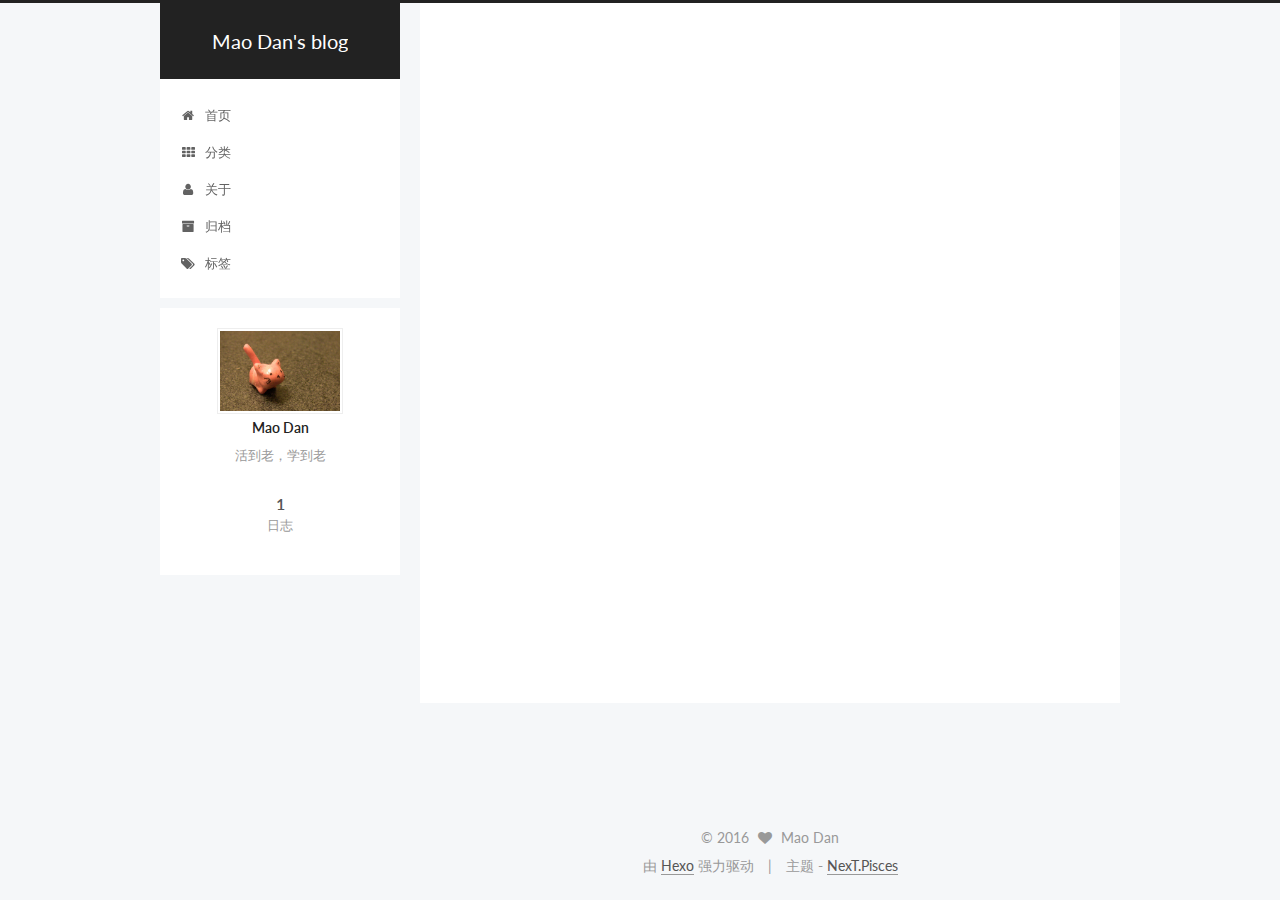
==== commit fa3a7f4b: "Site updated: 2016-05-30 14:10:46" ====
--- a/index.html
+++ b/index.html
@@ -5,7 +5,7 @@
   
 
 
-<html class="theme-next muse use-motion">
+<html class="theme-next pisces use-motion">
 <head>
   <meta charset="UTF-8"/>
 <meta http-equiv="X-UA-Compatible" content="IE=edge,chrome=1" />
@@ -84,40 +84,50 @@
 
 
 
-<meta name="description">
+<meta name="description" content="活到老，学到老">
 <meta property="og:type" content="website">
-<meta property="og:title" content="Hexo">
+<meta property="og:title" content="Mao Dan's blog">
 <meta property="og:url" content="http://yoursite.com/index.html">
-<meta property="og:site_name" content="Hexo">
-<meta property="og:description">
+<meta property="og:site_name" content="Mao Dan's blog">
+<meta property="og:description" content="活到老，学到老">
 <meta name="twitter:card" content="summary">
-<meta name="twitter:title" content="Hexo">
-<meta name="twitter:description">
+<meta name="twitter:title" content="Mao Dan's blog">
+<meta name="twitter:description" content="活到老，学到老">
 
 
 
 <script type="text/javascript" id="hexo.configuration">
   var NexT = window.NexT || {};
   var CONFIG = {
-    scheme: 'Muse',
+    scheme: 'Pisces',
     sidebar: {"position":"left","display":"post"},
     fancybox: true,
     motion: true,
     duoshuo: {
       userId: 0,
-      author: 'Author'
+      author: '博主'
     }
   };
 </script>
 
-  <title> Hexo </title>
+  <title> Mao Dan's blog </title>
 </head>
 
-<body itemscope itemtype="http://schema.org/WebPage" lang="">
-
-  
-
-
+<body itemscope itemtype="http://schema.org/WebPage" lang="zh-Hans">
+
+  
+
+
+
+  <script type="text/javascript">
+    var _hmt = _hmt || [];
+    (function() {
+      var hm = document.createElement("script");
+      hm.src = "//hm.baidu.com/hm.js?96a6630b8da265869ee91da0eabf8975";
+      var s = document.getElementsByTagName("script")[0];
+      s.parentNode.insertBefore(hm, s);
+    })();
+  </script>
 
 
 
@@ -143,7 +153,7 @@
   <div class="custom-logo-site-title">
     <a href="/"  class="brand" rel="start">
       <span class="logo-line-before"><i></i></span>
-      <span class="site-title">Hexo</span>
+      <span class="site-title">Mao Dan's blog</span>
       <span class="logo-line-after"><i></i></span>
     </a>
   </div>
@@ -170,17 +180,37 @@
             
               <i class="menu-item-icon fa fa-fw fa-home"></i> <br />
             
-            Startseite
+            首页
           </a>
         </li>
       
         
+        <li class="menu-item menu-item-categories">
+          <a href="/categories" rel="section">
+            
+              <i class="menu-item-icon fa fa-fw fa-th"></i> <br />
+            
+            分类
+          </a>
+        </li>
+      
+        
+        <li class="menu-item menu-item-about">
+          <a href="/about" rel="section">
+            
+              <i class="menu-item-icon fa fa-fw fa-user"></i> <br />
+            
+            关于
+          </a>
+        </li>
+      
+        
         <li class="menu-item menu-item-archives">
           <a href="/archives" rel="section">
             
               <i class="menu-item-icon fa fa-fw fa-archive"></i> <br />
             
-            Archiv
+            归档
           </a>
         </li>
       
@@ -190,7 +220,7 @@
             
               <i class="menu-item-icon fa fa-fw fa-tags"></i> <br />
             
-            Tags
+            标签
           </a>
         </li>
       
@@ -246,7 +276,7 @@
             <span class="post-meta-item-icon">
               <i class="fa fa-calendar-o"></i>
             </span>
-            <span class="post-meta-item-text">Veröffentlicht am</span>
+            <span class="post-meta-item-text">发表于</span>
             <time itemprop="dateCreated" datetime="2016-05-29T16:21:23+08:00" content="2016-05-29">
               2016-05-29
             </time>
@@ -278,108 +308,6 @@
         
           
             
-          
-        
-      
-    </div>
-
-    <div>
-      
-    </div>
-
-    <div>
-      
-    </div>
-
-    <footer class="post-footer">
-      
-
-      
-
-      
-      
-        <div class="post-eof"></div>
-      
-    </footer>
-  </article>
-
-
-    
-      
-
-  
-  
-
-  
-  
-  
-
-  <article class="post post-type-normal " itemscope itemtype="http://schema.org/Article">
-
-    
-      <header class="post-header">
-
-        
-        
-          <h1 class="post-title" itemprop="name headline">
-            
-            
-              
-                
-                <a class="post-title-link" href="/2016/05/04/hello-world/" itemprop="url">
-                  Hello World
-                </a>
-              
-            
-          </h1>
-        
-
-        <div class="post-meta">
-          <span class="post-time">
-            <span class="post-meta-item-icon">
-              <i class="fa fa-calendar-o"></i>
-            </span>
-            <span class="post-meta-item-text">Veröffentlicht am</span>
-            <time itemprop="dateCreated" datetime="2016-05-04T21:28:54+08:00" content="2016-05-04">
-              2016-05-04
-            </time>
-          </span>
-
-          
-
-          
-            
-          
-
-          
-
-          
-          
-
-          
-        </div>
-      </header>
-    
-
-
-    <div class="post-body" itemprop="articleBody">
-
-      
-      
-
-      
-        
-          
-            <p>Welcome to <a href="https://hexo.io/" target="_blank" rel="external">Hexo</a>! This is your very first post. Check <a href="https://hexo.io/docs/" target="_blank" rel="external">documentation</a> for more info. If you get any problems when using Hexo, you can find the answer in <a href="https://hexo.io/docs/troubleshooting.html" target="_blank" rel="external">troubleshooting</a> or you can ask me on <a href="https://github.com/hexojs/hexo/issues" target="_blank" rel="external">GitHub</a>.</p>
-<h2 id="Quick-Start"><a href="#Quick-Start" class="headerlink" title="Quick Start"></a>Quick Start</h2><h3 id="Create-a-new-post"><a href="#Create-a-new-post" class="headerlink" title="Create a new post"></a>Create a new post</h3><figure class="highlight bash"><table><tr><td class="gutter"><pre><span class="line">1</span><br></pre></td><td class="code"><pre><span class="line">$ hexo new <span class="string">"My New Post"</span></span><br></pre></td></tr></table></figure>
-<p>More info: <a href="https://hexo.io/docs/writing.html" target="_blank" rel="external">Writing</a></p>
-<h3 id="Run-server"><a href="#Run-server" class="headerlink" title="Run server"></a>Run server</h3><figure class="highlight bash"><table><tr><td class="gutter"><pre><span class="line">1</span><br></pre></td><td class="code"><pre><span class="line">$ hexo server</span><br></pre></td></tr></table></figure>
-<p>More info: <a href="https://hexo.io/docs/server.html" target="_blank" rel="external">Server</a></p>
-<h3 id="Generate-static-files"><a href="#Generate-static-files" class="headerlink" title="Generate static files"></a>Generate static files</h3><figure class="highlight bash"><table><tr><td class="gutter"><pre><span class="line">1</span><br></pre></td><td class="code"><pre><span class="line">$ hexo generate</span><br></pre></td></tr></table></figure>
-<p>More info: <a href="https://hexo.io/docs/generating.html" target="_blank" rel="external">Generating</a></p>
-<h3 id="Deploy-to-remote-sites"><a href="#Deploy-to-remote-sites" class="headerlink" title="Deploy to remote sites"></a>Deploy to remote sites</h3><figure class="highlight bash"><table><tr><td class="gutter"><pre><span class="line">1</span><br></pre></td><td class="code"><pre><span class="line">$ hexo deploy</span><br></pre></td></tr></table></figure>
-<p>More info: <a href="https://hexo.io/docs/deployment.html" target="_blank" rel="external">Deployment</a></p>
-
           
         
       
@@ -440,16 +368,16 @@
       <section class="site-overview sidebar-panel  sidebar-panel-active ">
         <div class="site-author motion-element" itemprop="author" itemscope itemtype="http://schema.org/Person">
           <img class="site-author-image" itemprop="image"
-               src="/images/avatar.gif"
-               alt="John Doe" />
-          <p class="site-author-name" itemprop="name">John Doe</p>
-          <p class="site-description motion-element" itemprop="description"></p>
+               src="/images/avatar.png"
+               alt="Mao Dan" />
+          <p class="site-author-name" itemprop="name">Mao Dan</p>
+          <p class="site-description motion-element" itemprop="description">活到老，学到老</p>
         </div>
         <nav class="site-state motion-element">
           <div class="site-state-item site-state-posts">
             <a href="/archives">
-              <span class="site-state-item-count">2</span>
-              <span class="site-state-item-name">Artikel</span>
+              <span class="site-state-item-count">1</span>
+              <span class="site-state-item-name">日志</span>
             </a>
           </div>
 
@@ -492,17 +420,17 @@
   <span class="with-love">
     <i class="fa fa-heart"></i>
   </span>
-  <span class="author" itemprop="copyrightHolder">John Doe</span>
+  <span class="author" itemprop="copyrightHolder">Mao Dan</span>
 </div>
 
 <div class="powered-by">
-  Erstellt mit  <a class="theme-link" href="http://hexo.io">Hexo</a>
+  由 <a class="theme-link" href="http://hexo.io">Hexo</a> 强力驱动
 </div>
 
 <div class="theme-info">
-  Theme -
+  主题 -
   <a class="theme-link" href="https://github.com/iissnan/hexo-theme-next">
-    NexT.Muse
+    NexT.Pisces
   </a>
 </div>
 
@@ -568,6 +496,13 @@
   
   
 
+
+  <script type="text/javascript" src="/js/src/affix.js?v=5.0.1"></script>
+
+  <script type="text/javascript" src="/js/src/schemes/pisces.js?v=5.0.1"></script>
+
+
+
   
 
   
--- a/css/main.css
+++ b/css/main.css
@@ -728,7 +728,7 @@
   font-size: 14px;
   color: #fff;
   background: #222;
-  border: 2px solid #222;
+  border: 2px solid #555;
   text-decoration: none;
   border-radius: 0;
   transition-property: background-color;
@@ -739,8 +739,8 @@
 .btn:hover,
 .post-more-link .btn:hover {
   border-color: #222;
-  color: #222;
-  background: #fff;
+  color: #fff;
+  background: #222;
 }
 .btn-bar {
   display: block;
@@ -845,7 +845,7 @@
   width: 25px;
   background: #222;
   font-size: 12px;
-  opacity: 1;
+  opacity: 0.6;
   color: #fff;
   cursor: pointer;
   text-align: center;
@@ -866,7 +866,7 @@
   }
 }
 .back-to-top.back-to-top-on {
-  bottom: 19px;
+  bottom: 40px;
 }
 .header {
   background: #fff;
@@ -915,7 +915,7 @@
 .site-subtitle {
   margin-top: 10px;
   font-size: 13px;
-  color: #999;
+  color: #ddd;
 }
 .use-motion .brand {
   opacity: 0;
@@ -988,7 +988,8 @@
   transition-timing-function: ease-in-out;
   transition-delay: 0s;
 }
-.menu .menu-item a:hover {
+.menu .menu-item a:hover,
+.menu-item-active a {
   border-bottom-color: #222;
 }
 .menu .menu-item .fa {
@@ -1216,7 +1217,7 @@
   font-size: 26px;
   text-align: center;
   word-break: break-word;
-  font-weight: 400;
+  font-weight: 300;
 }
 @media (max-width: 767px) {
   .posts-expand .post-title {
@@ -1308,10 +1309,10 @@
   margin-top: 50px;
 }
 .post-more-link .btn {
-  color: #fff;
+  color: #555;
   font-size: 14px;
-  background: #222;
-  border-radius: 0;
+  background: #fff;
+  border-radius: 2px;
   line-height: 2;
 }
 .posts-expand .post-tags {
@@ -1464,20 +1465,20 @@
   display: block;
   margin: 0 auto;
   padding: 2px;
-  max-width: 96px;
+  max-width: 120px;
   height: auto;
-  border: 2px solid #333;
+  border: 1px solid #eee;
 }
 .site-author-name {
-  margin: 5px 0 0;
+  margin: 0;
   text-align: center;
-  color: #f5f5f5;
-  font-weight: normal;
+  color: #222;
+  font-weight: 600;
 }
 .site-description {
-  margin-top: 5px;
+  margin-top: 0;
   text-align: center;
-  font-size: 14px;
+  font-size: 13px;
   color: #999;
 }
 .site-state {
@@ -1489,7 +1490,7 @@
 .site-state-item {
   display: inline-block;
   padding: 0 15px;
-  border-left: 1px solid #333;
+  border-left: 1px solid #eee;
 }
 .site-state-item:first-child {
   border-left: none;
@@ -1502,11 +1503,11 @@
   text-align: center;
   color: inherit;
   font-weight: 600;
-  font-size: 18px;
+  font-size: 16px;
 }
 .site-state-item-name {
   font-size: 13px;
-  color: inherit;
+  color: #999;
 }
 .feed-link {
   margin-top: 20px;
@@ -1548,7 +1549,7 @@
   width: 4px;
   height: 4px;
   border-radius: 50%;
-  background: #f267b0;
+  background: #ffa7fc;
 }
 .links-of-blogroll {
   font-size: 13px;
@@ -1577,7 +1578,7 @@
   color: #555;
 }
 .sidebar-nav li:hover {
-  color: #f5f5f5;
+  color: #fc6423;
 }
 .page-post-detail .sidebar-nav-toc {
   padding: 0 5px;
@@ -1586,11 +1587,11 @@
   margin-left: 10px;
 }
 .sidebar-nav .sidebar-nav-active {
-  color: #87daff;
-  border-bottom-color: #87daff;
+  color: #fc6423;
+  border-bottom-color: #fc6423;
 }
 .sidebar-nav .sidebar-nav-active:hover {
-  color: #87daff;
+  color: #fc6423;
 }
 .sidebar-panel {
   display: none;
@@ -1623,12 +1624,12 @@
   transition-timing-function: ease-in-out;
   transition-delay: 0s;
   transition-property: all;
-  color: #999;
-  border-bottom-color: #555;
+  color: #666;
+  border-bottom-color: #ccc;
 }
 .post-toc ol a:hover {
-  color: #ccc;
-  border-bottom-color: #ccc;
+  color: #000;
+  border-bottom-color: #000;
 }
 .post-toc .nav-item {
   overflow: hidden;
@@ -1649,14 +1650,14 @@
   display: block;
 }
 .post-toc .nav .active > a {
-  color: #87daff;
-  border-bottom-color: #87daff;
+  color: #fc6423;
+  border-bottom-color: #fc6423;
 }
 .post-toc .nav .active-current > a {
-  color: #87daff;
+  color: #fc6423;
 }
 .post-toc .nav .active-current > a:hover {
-  color: #87daff;
+  color: #fc6423;
 }
 .footer {
   font-size: 14px;
@@ -2034,6 +2035,28 @@
   top: 42%;
   color: #ccc;
 }
+.busuanzi-count:before {
+  content: " ";
+  float: left;
+  width: 260px;
+  min-height: 25px;
+}
+@media (min-width: 768px) and (max-width: 991px) {
+  .busuanzi-count {
+    width: auto;
+  }
+  .busuanzi-count:before {
+    display: none;
+  }
+}
+@media (max-width: 767px) {
+  .busuanzi-count {
+    width: auto;
+  }
+  .busuanzi-count:before {
+    display: none;
+  }
+}
 .site-uv,
 .site-pv,
 .page-pv {
@@ -2105,78 +2128,395 @@
   padding-left: 10px;
 }
 .page-post-detail .sidebar-toggle-line {
-  background: #87daff;
+  background: #fc6423;
 }
 .page-post-detail .comments {
   overflow: hidden;
 }
-@media (max-width: 767px) {
-  .header-inner,
-  .container .main-inner,
+body {
+  background: #f5f7f9;
+}
+@media (min-width: 992px) {
+  .full-image.full-image.full-image {
+    max-width: none;
+    width: 118%;
+    margin: 0 -9%;
+  }
+}
+.header {
+  position: relative;
+  margin: 0 auto;
+  width: 960px;
+}
+@media (min-width: 768px) and (max-width: 991px) {
+  .header {
+    width: auto;
+  }
+}
+@media (max-width: 767px) {
+  .header {
+    width: auto;
+  }
+}
+.header-inner {
+  position: absolute;
+  top: 0;
+  overflow: hidden;
+  padding: 0;
+  width: 240px;
+  background: #fff;
+}
+@media (min-width: 1600px) {
+  .container .header-inner {
+    width: 240px;
+  }
+}
+@media (min-width: 768px) and (max-width: 991px) {
+  .header-inner {
+    position: relative;
+    width: auto;
+  }
+}
+@media (max-width: 767px) {
+  .header-inner {
+    position: relative;
+    width: auto;
+  }
+}
+.main:before,
+.main:after {
+  content: " ";
+  display: table;
+}
+.main:after {
+  clear: both;
+}
+@media (min-width: 768px) and (max-width: 991px) {
+  .main {
+    padding-bottom: 100px;
+  }
+}
+@media (max-width: 767px) {
+  .main {
+    padding-bottom: 100px;
+  }
+}
+.container .main-inner {
+  width: 960px;
+}
+@media (min-width: 768px) and (max-width: 991px) {
+  .container .main-inner {
+    width: auto;
+  }
+}
+@media (max-width: 767px) {
+  .container .main-inner {
+    width: auto;
+  }
+}
+.content-wrap {
+  float: right;
+  box-sizing: border-box;
+  padding: 40px;
+  width: 700px;
+  background: #fff;
+  min-height: 700px;
+}
+@media (min-width: 768px) and (max-width: 991px) {
+  .content-wrap {
+    width: 100%;
+    padding: 20px;
+  }
+}
+@media (max-width: 767px) {
+  .content-wrap {
+    width: 100%;
+    padding: 20px;
+    min-height: auto;
+  }
+}
+.sidebar {
+  position: static;
+  float: left;
+  margin-top: 300px;
+  width: 240px;
+  background: #fff;
+  box-shadow: none;
+}
+@media (min-width: 768px) and (max-width: 991px) {
+  .sidebar {
+    display: none;
+  }
+}
+@media (max-width: 767px) {
+  .sidebar {
+    display: none;
+  }
+}
+.sidebar-toggle {
+  display: none;
+}
+.footer-inner {
+  width: 960px;
+}
+.footer-inner:before {
+  content: " ";
+  float: left;
+  width: 260px;
+  min-height: 50px;
+}
+@media (min-width: 768px) and (max-width: 991px) {
   .footer-inner {
     width: auto;
   }
-}
-.custom-logo .site-meta-headline {
-  text-align: center;
-}
-.custom-logo .brand {
+  .footer-inner:before {
+    display: none;
+  }
+}
+@media (max-width: 767px) {
+  .footer-inner {
+    width: auto;
+  }
+  .footer-inner:before {
+    display: none;
+  }
+}
+.sidebar-position-right .header-inner {
+  right: 0;
+}
+.sidebar-position-right .content-wrap {
+  float: left;
+}
+.sidebar-position-right .sidebar {
+  float: right;
+}
+.sidebar-position-right .footer-inner:before {
+  float: right;
+}
+.site-meta {
+  padding: 20px 0;
+  color: #fff;
+  background: #222;
+}
+@media (min-width: 768px) and (max-width: 991px) {
+  .site-meta {
+    box-shadow: 0 0 16px rgba(0,0,0,0.5);
+  }
+}
+@media (max-width: 767px) {
+  .site-meta {
+    box-shadow: 0 0 16px rgba(0,0,0,0.5);
+  }
+}
+.brand {
+  display: block;
+  padding: 0;
   background: none;
 }
-.custom-logo .site-title {
-  margin: 10px auto 0;
-  font-size: 24px;
-  color: #222;
-}
-.custom-logo .site-title a {
-  border: none;
-}
-.custom-logo-image {
-  margin: 0 auto;
-  padding: 5px;
-  max-width: 150px;
-  background: #fff;
-}
-@media (max-width: 767px) {
-  .site-nav {
-    position: absolute;
-    left: 0;
-    top: 52px;
-    margin: 0;
-    width: 100%;
-    padding: 0;
-    background: #fff;
-    border-bottom: 1px solid #ddd;
-  }
-}
-@media (max-width: 767px) {
-  .menu {
-    text-align: left;
-  }
-}
-@media (max-width: 767px) {
-  .menu .menu-item {
-    display: block;
-    margin: 0 10px;
-    vertical-align: top;
-  }
-}
-@media (max-width: 767px) {
-  .menu .menu-item br {
-    display: none;
-  }
-}
-@media (max-width: 767px) {
-  .menu .menu-item a {
-    padding: 5px 10px;
-  }
-}
-.menu .menu-item .fa {
-  margin-right: 0;
+.brand:hover {
+  color: #fff;
+}
+.site-subtitle {
+  margin: 0;
 }
 .site-search form {
   display: none;
 }
+.site-nav {
+  border-top: none;
+}
+@media (min-width: 768px) and (max-width: 991px) {
+  .site-nav {
+    display: none !important;
+  }
+}
+@media (min-width: 768px) and (max-width: 991px) {
+  .site-nav-on {
+    display: block !important;
+  }
+}
+.menu .menu-item {
+  display: block;
+  margin: 0;
+  list-style: none;
+}
+.menu .menu-item a {
+  position: relative;
+  box-sizing: border-box;
+  padding: 5px 20px;
+  text-align: left;
+  line-height: inherit;
+  transition-property: background-color;
+  transition-duration: 0.2s;
+  transition-timing-function: ease-in-out;
+  transition-delay: 0s;
+}
+.menu .menu-item a:hover,
+.menu-item-active a {
+  background: #f9f9f9;
+  border-bottom-color: #fff;
+}
+.menu .menu-item br {
+  display: none;
+}
+.menu-item-active a:after {
+  content: " ";
+  position: absolute;
+  top: 50%;
+  margin-top: -3px;
+  right: 15px;
+  width: 6px;
+  height: 6px;
+  border-radius: 50%;
+  background-color: #bbb;
+}
+.btn-bar {
+  background-color: #fff;
+}
+.site-nav-toggle {
+  top: 20px;
+  left: 20px;
+}
+@media (min-width: 768px) and (max-width: 991px) {
+  .site-nav-toggle {
+    display: block;
+  }
+}
+.use-motion .sidebar .motion-element {
+  opacity: 1;
+}
+.sidebar {
+  display: none;
+  right: auto;
+  bottom: auto;
+  -webkit-transform: none;
+}
+.sidebar-inner {
+  box-sizing: border-box;
+  width: 240px;
+  color: #555;
+  background: #fff;
+}
+.sidebar-inner.affix {
+  position: fixed;
+  top: 0;
+}
+.site-overview {
+  margin: 0 2px;
+  text-align: left;
+}
+.site-author:before,
+.site-author:after {
+  content: " ";
+  display: table;
+}
+.site-author:after {
+  clear: both;
+}
+.sidebar a {
+  color: #555;
+}
+.sidebar a:hover {
+  color: #222;
+}
+.links-of-author-item a:before {
+  display: none;
+}
+.links-of-author-item a {
+  border-bottom: none;
+  text-decoration: underline;
+}
+.feed-link {
+  border-top: 1px dotted #ccc;
+  border-bottom: 1px dotted #ccc;
+  text-align: center;
+}
+.feed-link a {
+  display: block;
+  color: #fc6423;
+  border: none;
+}
+.feed-link a:hover {
+  background: none;
+  color: #e34603;
+}
+.feed-link a:hover i {
+  color: #e34603;
+}
+.links-of-author:before,
+.links-of-author:after {
+  content: " ";
+  display: table;
+}
+.links-of-author:after {
+  clear: both;
+}
+.links-of-author-item {
+  float: left;
+  margin: 5px 0 0;
+  width: 50%;
+}
+.links-of-author-item a {
+  box-sizing: border-box;
+  display: inline-block;
+  margin-right: 0;
+  margin-bottom: 0;
+  padding: 0 5px;
+  overflow: hidden;
+  white-space: nowrap;
+  text-overflow: ellipsis;
+}
+.links-of-author-item a {
+  display: block;
+  text-decoration: none;
+}
+.links-of-author-item a:hover {
+  border-radius: 4px;
+  background: #eee;
+}
+.links-of-author-item .fa {
+  margin-right: 2px;
+  font-size: 16px;
+}
+.links-of-author-item .fa-globe {
+  font-size: 15px;
+}
+.links-of-blogroll {
+  margin-top: 20px;
+  padding: 3px 0 0;
+  border-top: 1px dotted #ccc;
+}
+.links-of-blogroll-title {
+  margin-top: 0;
+}
+.links-of-blogroll-item {
+  padding: 0;
+}
+.links-of-blogroll-inline:before,
+.links-of-blogroll-inline:after {
+  content: " ";
+  display: table;
+}
+.links-of-blogroll-inline:after {
+  clear: both;
+}
 .links-of-blogroll-inline .links-of-blogroll-item {
-  display: inline-block;
-}
+  float: left;
+  margin: 5px 0 0;
+  width: 50%;
+}
+.links-of-blogroll-inline .links-of-blogroll-item a {
+  box-sizing: border-box;
+  display: inline-block;
+  margin-right: 0;
+  margin-bottom: 0;
+  padding: 0 5px;
+  overflow: hidden;
+  white-space: nowrap;
+  text-overflow: ellipsis;
+}
+@media (max-width: 767px) {
+  .post-body {
+    text-align: justify;
+  }
+}
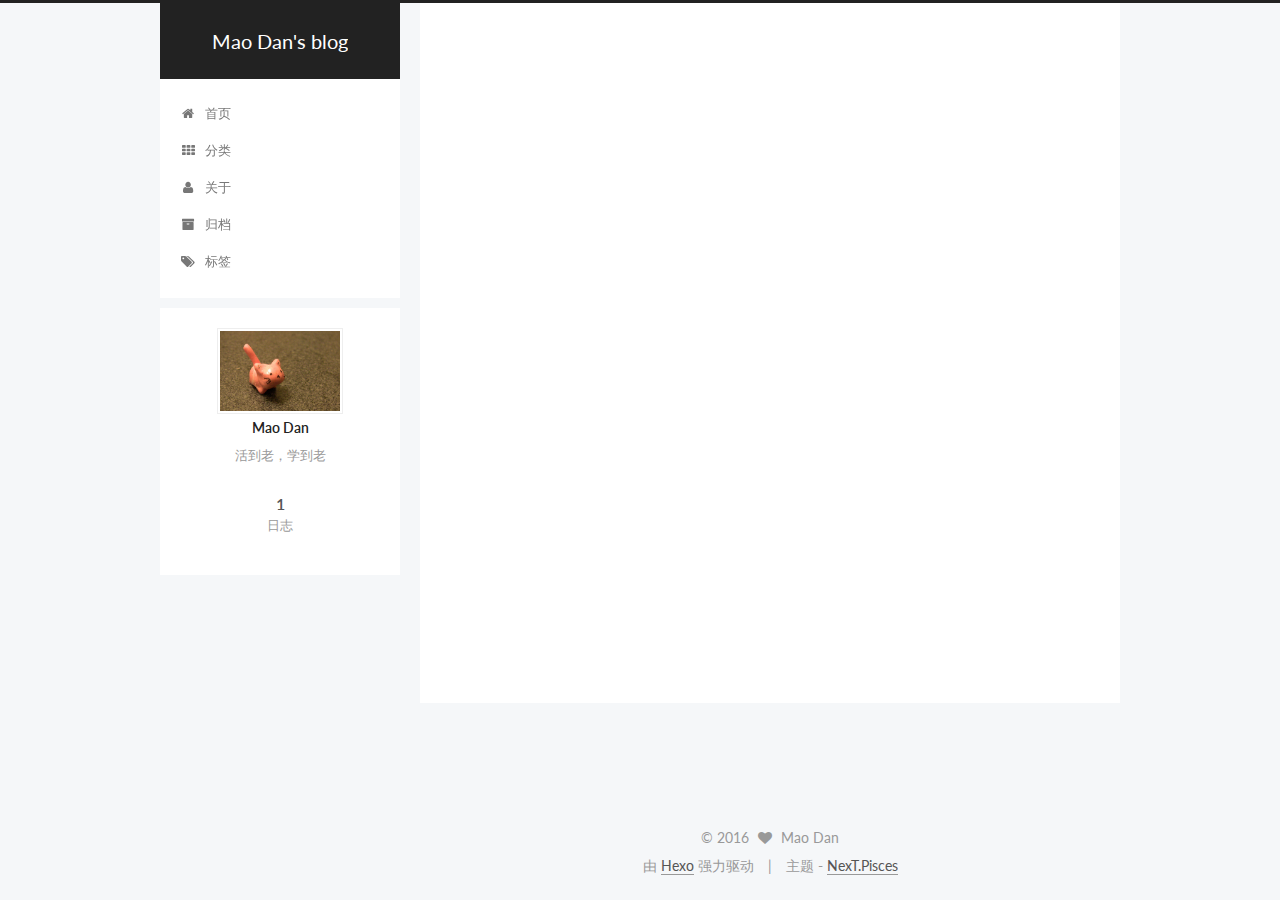
==== commit 443af5db: "Site updated: 2016-06-12 23:14:54" ====
--- a/index.html
+++ b/index.html
@@ -285,6 +285,13 @@
           
 
           
+            
+              <span class="post-comments-count">
+                &nbsp; | &nbsp;
+                <a href="/2016/05/29/aboutme/#comments" itemprop="discussionUrl">
+                  <span class="post-comments-count ds-thread-count" data-thread-key="2016/05/29/aboutme/" itemprop="commentsCount"></span>
+                </a>
+              </span>
             
           
 
@@ -514,9 +521,28 @@
 
   
 
-
-
-  
+  
+    
+  
+
+  <script type="text/javascript">
+    var duoshuoQuery = {short_name:"abtmd"};
+    (function() {
+      var ds = document.createElement('script');
+      ds.type = 'text/javascript';ds.async = true;
+      ds.id = 'duoshuo-script';
+      ds.src = (document.location.protocol == 'https:' ? 'https:' : 'http:') + '//static.duoshuo.com/embed.js';
+      ds.charset = 'UTF-8';
+      (document.getElementsByTagName('head')[0]
+      || document.getElementsByTagName('body')[0]).appendChild(ds);
+    })();
+  </script>
+
+  
+    
+  
+
+
 
 
 
--- a/css/main.css
+++ b/css/main.css
@@ -1549,7 +1549,7 @@
   width: 4px;
   height: 4px;
   border-radius: 50%;
-  background: #ffa7fc;
+  background: #7effb5;
 }
 .links-of-blogroll {
   font-size: 13px;
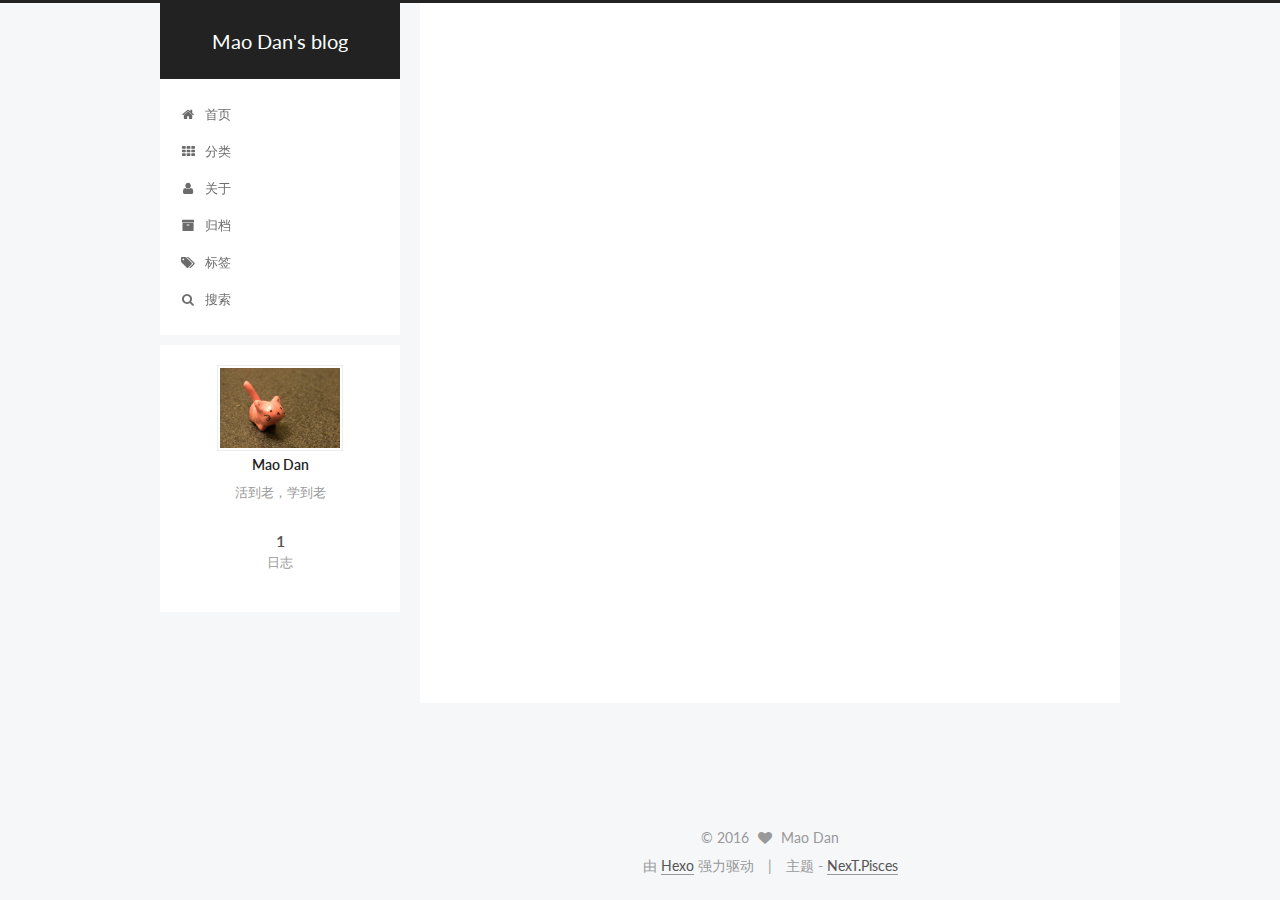
==== commit 5bae4374: "Site updated: 2016-06-12 23:46:36" ====
--- a/index.html
+++ b/index.html
@@ -226,9 +226,32 @@
       
 
       
+        <li class="menu-item menu-item-search">
+          
+            <a href="#" class="popup-trigger">
+          
+            
+              <i class="menu-item-icon fa fa-search fa-fw"></i> <br />
+            
+            搜索
+          </a>
+        </li>
+      
     </ul>
   
 
+  
+    <div class="site-search">
+      
+  <div class="popup">
+ <span class="search-icon fa fa-search"></span>
+ <input type="text" id="local-search-input">
+ <div id="local-search-result"></div>
+ <span class="popup-btn-close">close</span>
+</div>
+
+
+    </div>
   
 </nav>
 
@@ -549,6 +572,135 @@
 
   
   
+  <script type="text/javascript">
+    // Popup Window;
+    var isfetched = false;
+    // Search DB path;
+    var search_path = "search.xml";
+    if (search_path.length == 0) {
+       search_path = "search.xml";
+    }
+    var path = "/" + search_path;
+    // monitor main search box;
+
+    function proceedsearch() {
+      $("body").append('<div class="popoverlay">').css('overflow', 'hidden');
+      $('.popup').toggle();
+
+    }
+    // search function;
+    var searchFunc = function(path, search_id, content_id) {
+    'use strict';
+    $.ajax({
+        url: path,
+        dataType: "xml",
+        async: true,
+        success: function( xmlResponse ) {
+            // get the contents from search data
+            isfetched = true;
+            $('.popup').detach().appendTo('.header-inner');
+            var datas = $( "entry", xmlResponse ).map(function() {
+                return {
+                    title: $( "title", this ).text(),
+                    content: $("content",this).text(),
+                    url: $( "url" , this).text()
+                };
+            }).get();
+            var $input = document.getElementById(search_id);
+            var $resultContent = document.getElementById(content_id);
+            $input.addEventListener('input', function(){
+                var matchcounts = 0;
+                var str='<ul class=\"search-result-list\">';                
+                var keywords = this.value.trim().toLowerCase().split(/[\s\-]+/);
+                $resultContent.innerHTML = "";
+                if (this.value.trim().length > 1) {
+                // perform local searching
+                datas.forEach(function(data) {
+                    var isMatch = true;
+                    var content_index = [];
+                    var data_title = data.title.trim().toLowerCase();
+                    var data_content = data.content.trim().replace(/<[^>]+>/g,"").toLowerCase();
+                    var data_url = data.url;
+                    var index_title = -1;
+                    var index_content = -1;
+                    var first_occur = -1;
+                    // only match artiles with not empty titles and contents
+                    if(data_title != '' && data_content != '') {
+                        keywords.forEach(function(keyword, i) {
+                            index_title = data_title.indexOf(keyword);
+                            index_content = data_content.indexOf(keyword);
+                            if( index_title < 0 && index_content < 0 ){
+                                isMatch = false;
+                            } else {
+                                if (index_content < 0) {
+                                    index_content = 0;
+                                }
+                                if (i == 0) {
+                                    first_occur = index_content;
+                                }
+                            }
+                        });
+                    }
+                    // show search results
+                    if (isMatch) {
+                        matchcounts += 1;
+                        str += "<li><a href='"+ data_url +"' class='search-result-title'>"+ data_title +"</a>";
+                        var content = data.content.trim().replace(/<[^>]+>/g,"");
+                        if (first_occur >= 0) {
+                            // cut out 100 characters
+                            var start = first_occur - 20;
+                            var end = first_occur + 80;
+                            if(start < 0){
+                                start = 0;
+                            }
+                            if(start == 0){
+                                end = 50;
+                            }
+                            if(end > content.length){
+                                end = content.length;
+                            }
+                            var match_content = content.substring(start, end);
+                            // highlight all keywords
+                            keywords.forEach(function(keyword){
+                                var regS = new RegExp(keyword, "gi");
+                                match_content = match_content.replace(regS, "<b class=\"search-keyword\">"+keyword+"</b>");
+                            });
+                            
+                            str += "<p class=\"search-result\">" + match_content +"...</p>"
+                        }
+                        str += "</li>";
+                    }
+                })};
+                str += "</ul>";
+                if (matchcounts == 0) { str = '<div id="no-result"><i class="fa fa-frown-o fa-5x" /></div>' }
+                if (keywords == "") { str = '<div id="no-result"><i class="fa fa-search fa-5x" /></div>' }
+                $resultContent.innerHTML = str;
+            });
+            proceedsearch();
+        }
+    });}
+
+    // handle and trigger popup window;
+    $('.popup-trigger').mousedown(function(e) {
+      e.stopPropagation();
+      if (isfetched == false) {
+        searchFunc(path, 'local-search-input', 'local-search-result');
+      } else {
+        proceedsearch();
+      };
+
+    });
+
+    $('.popup-btn-close').click(function(e){
+      $('.popup').hide();
+      $(".popoverlay").remove();
+      $('body').css('overflow', '');
+    });
+    $('.popup').click(function(e){
+      e.stopPropagation();
+    });
+  </script>
+
   
 
   
--- a/css/main.css
+++ b/css/main.css
@@ -1549,7 +1549,7 @@
   width: 4px;
   height: 4px;
   border-radius: 50%;
-  background: #7effb5;
+  background: #ff14fe;
 }
 .links-of-blogroll {
   font-size: 13px;
